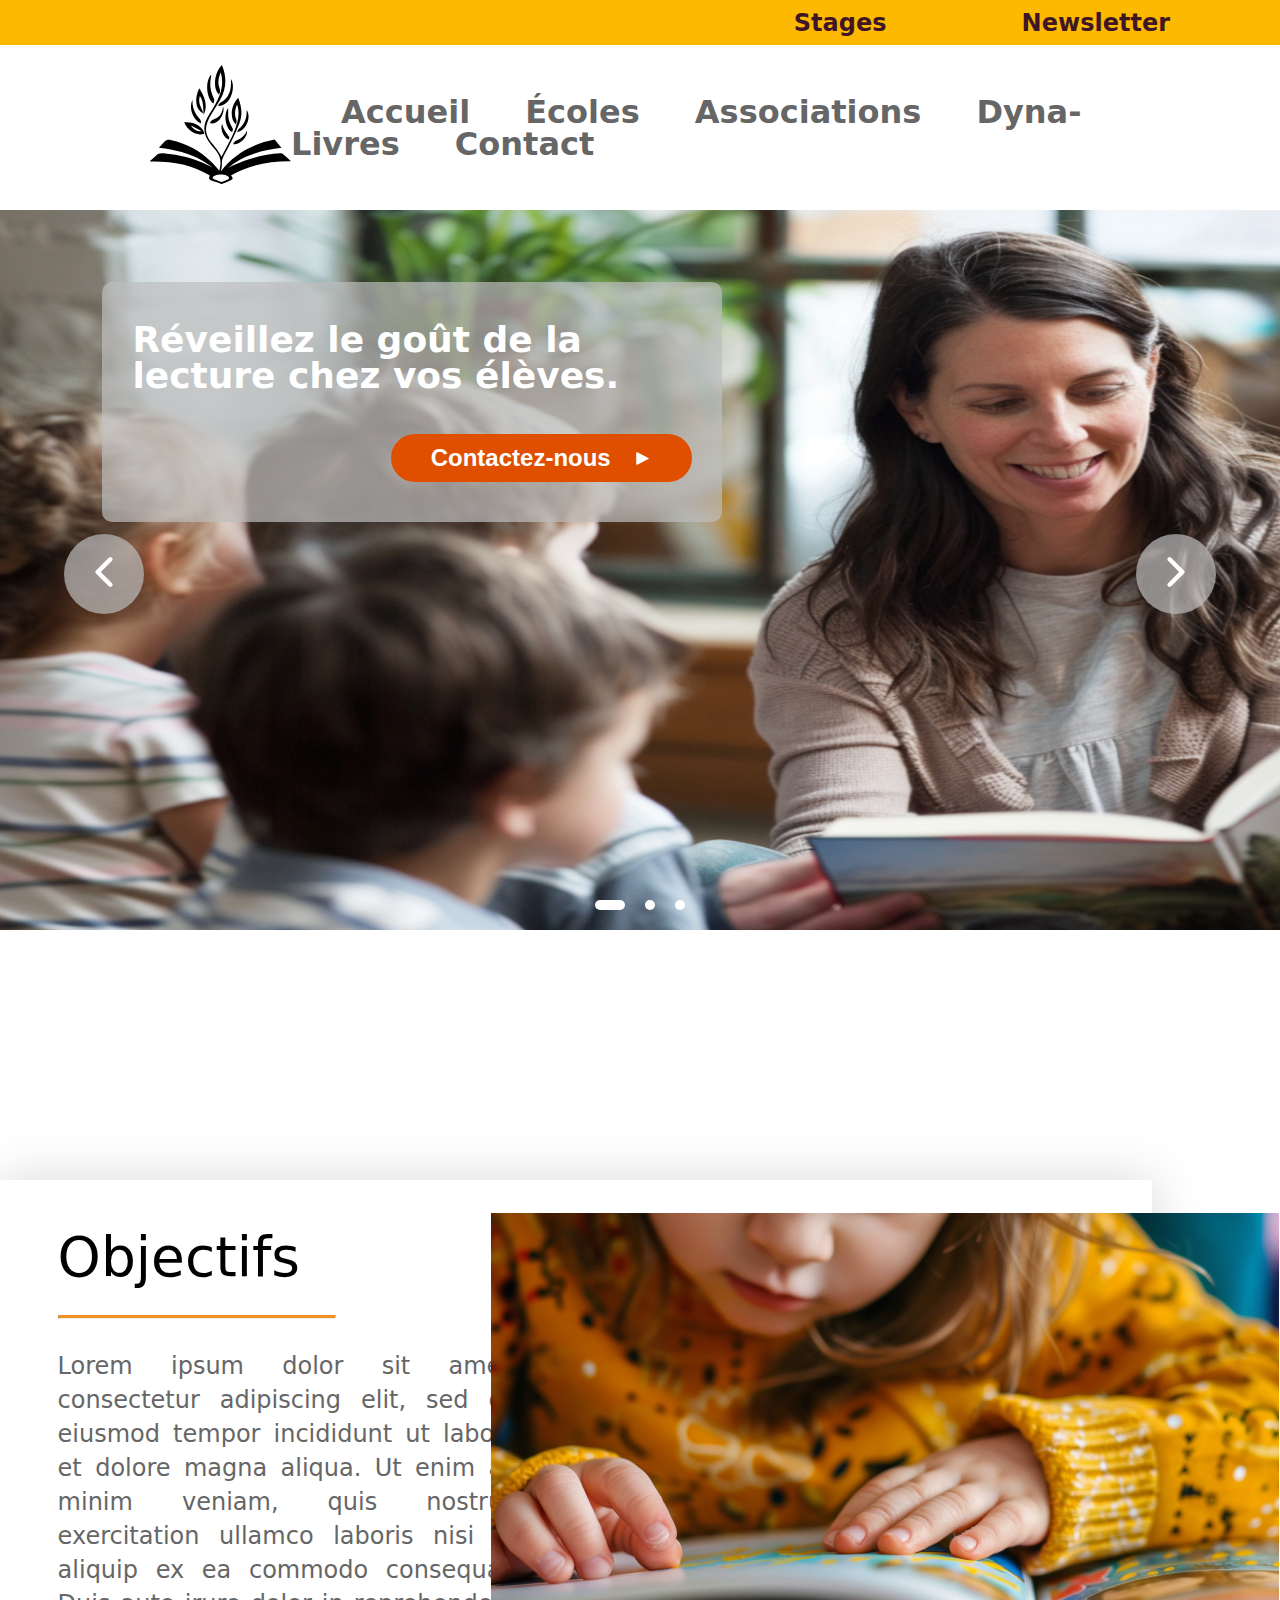
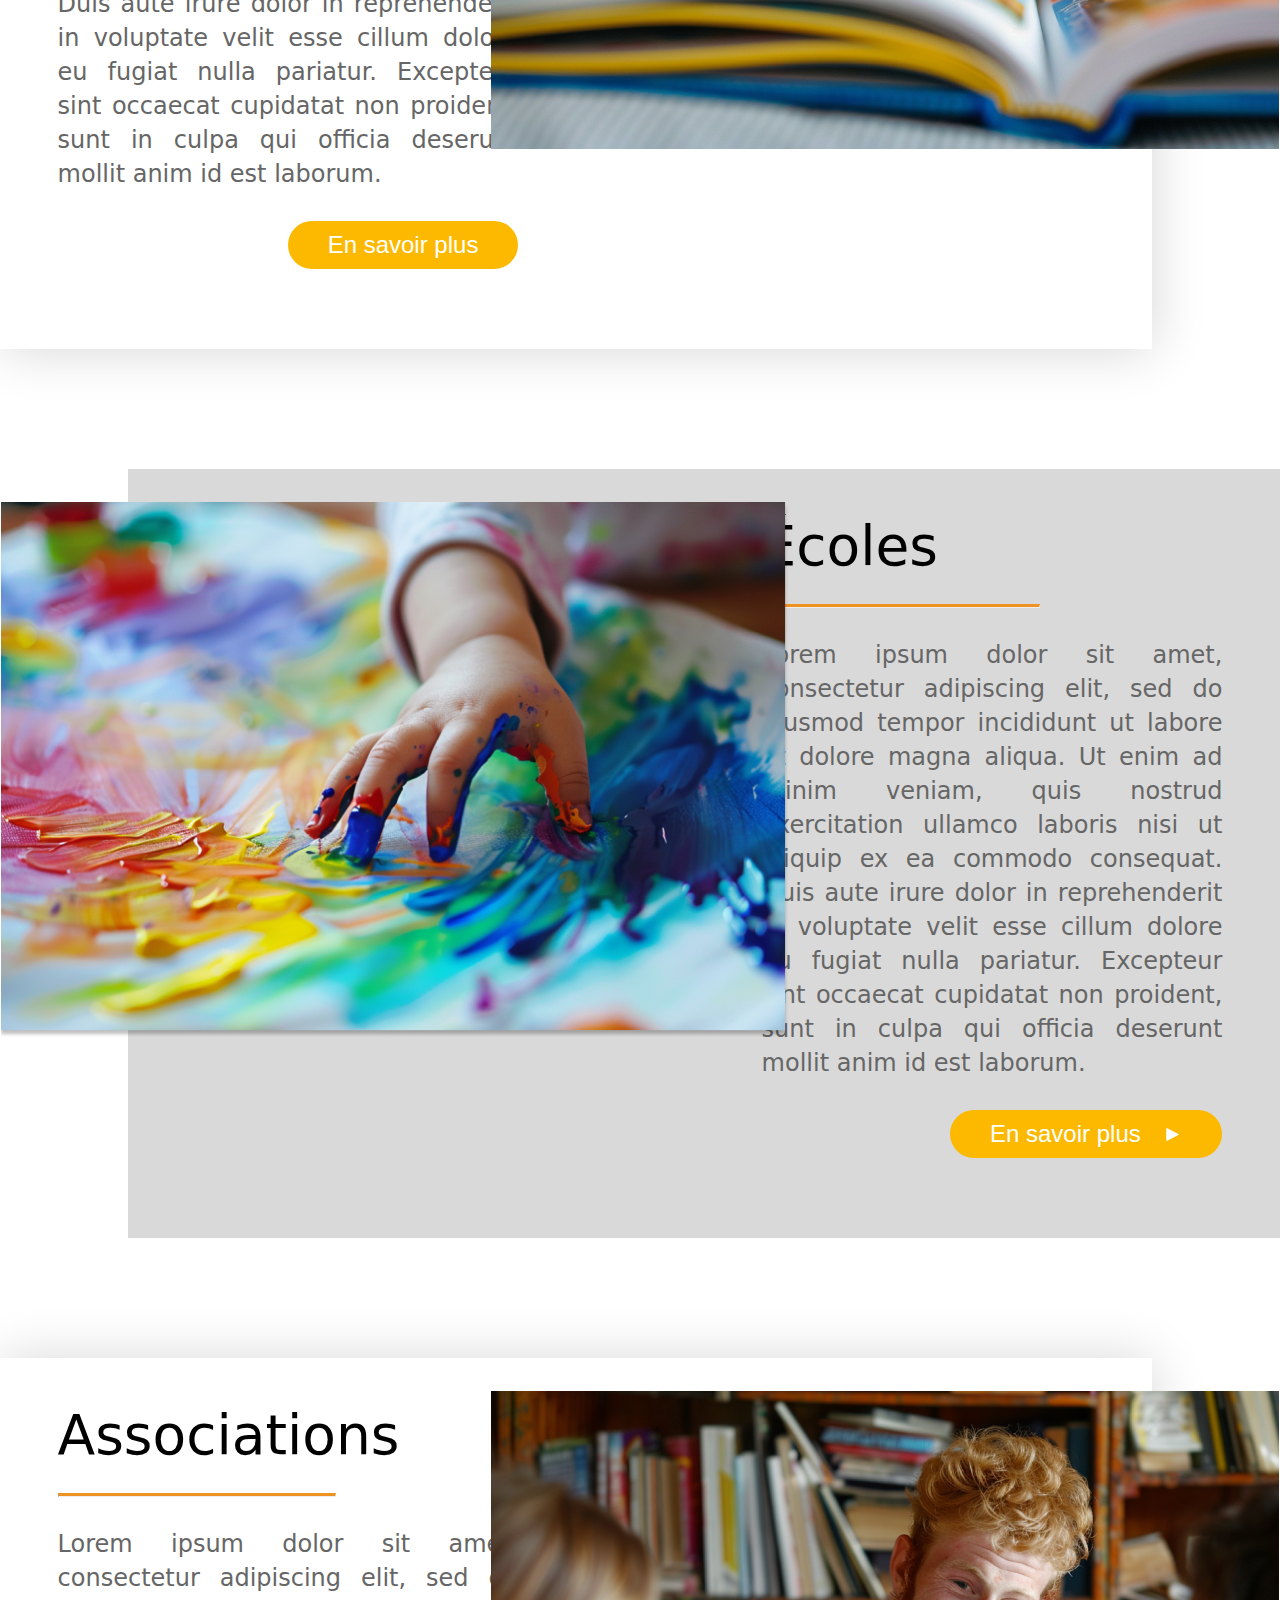
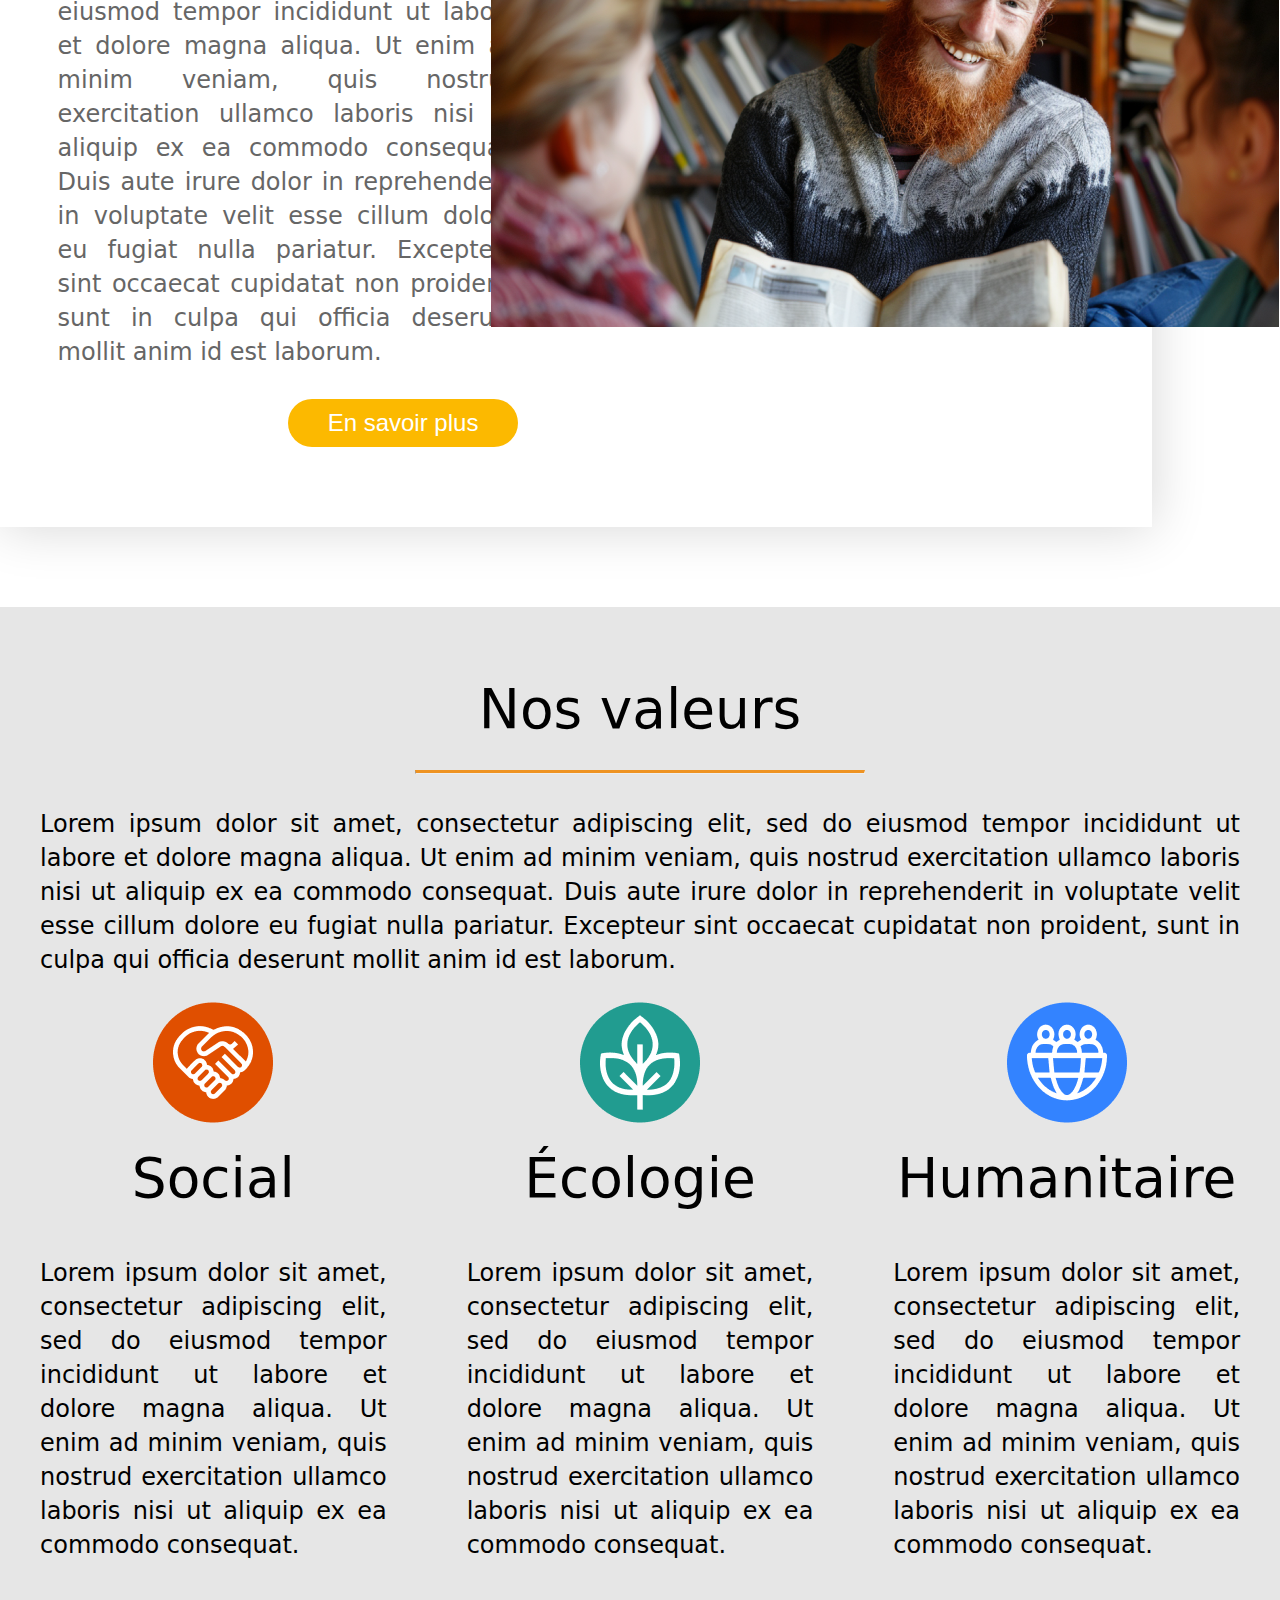
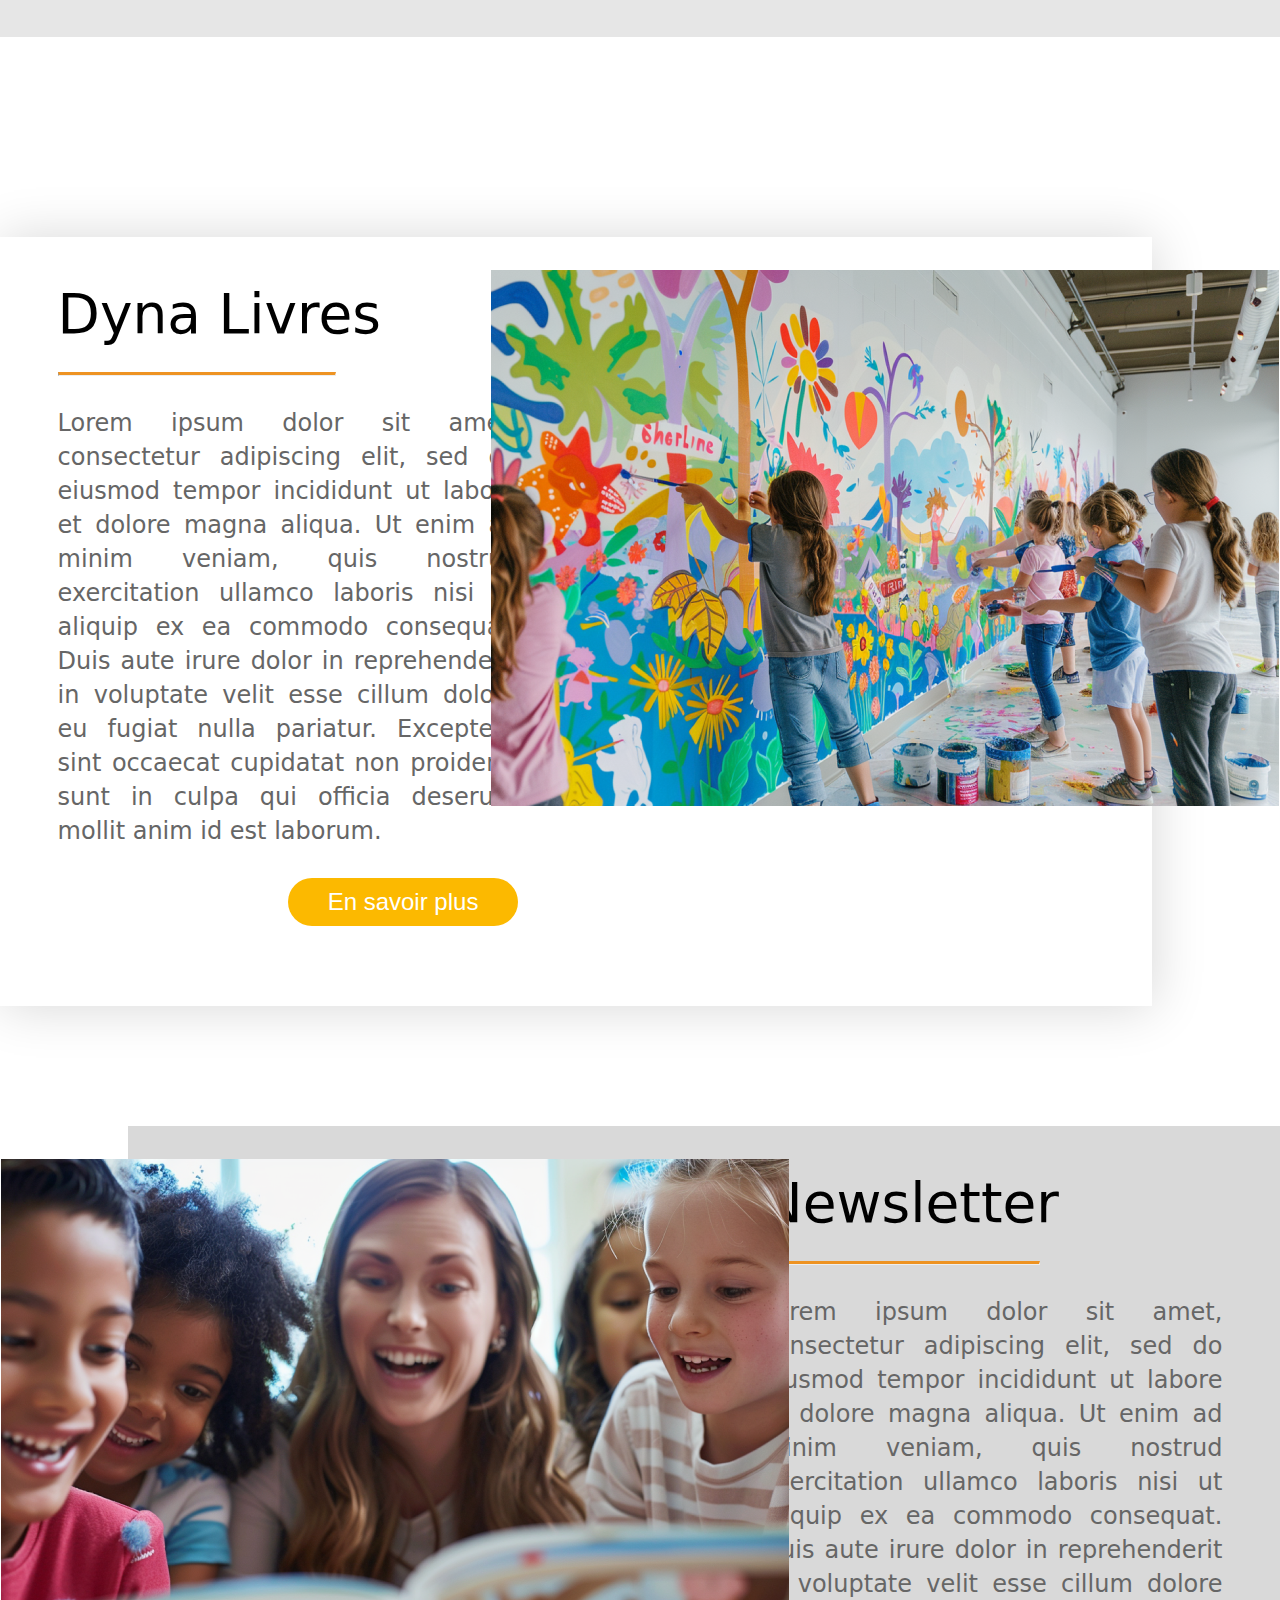
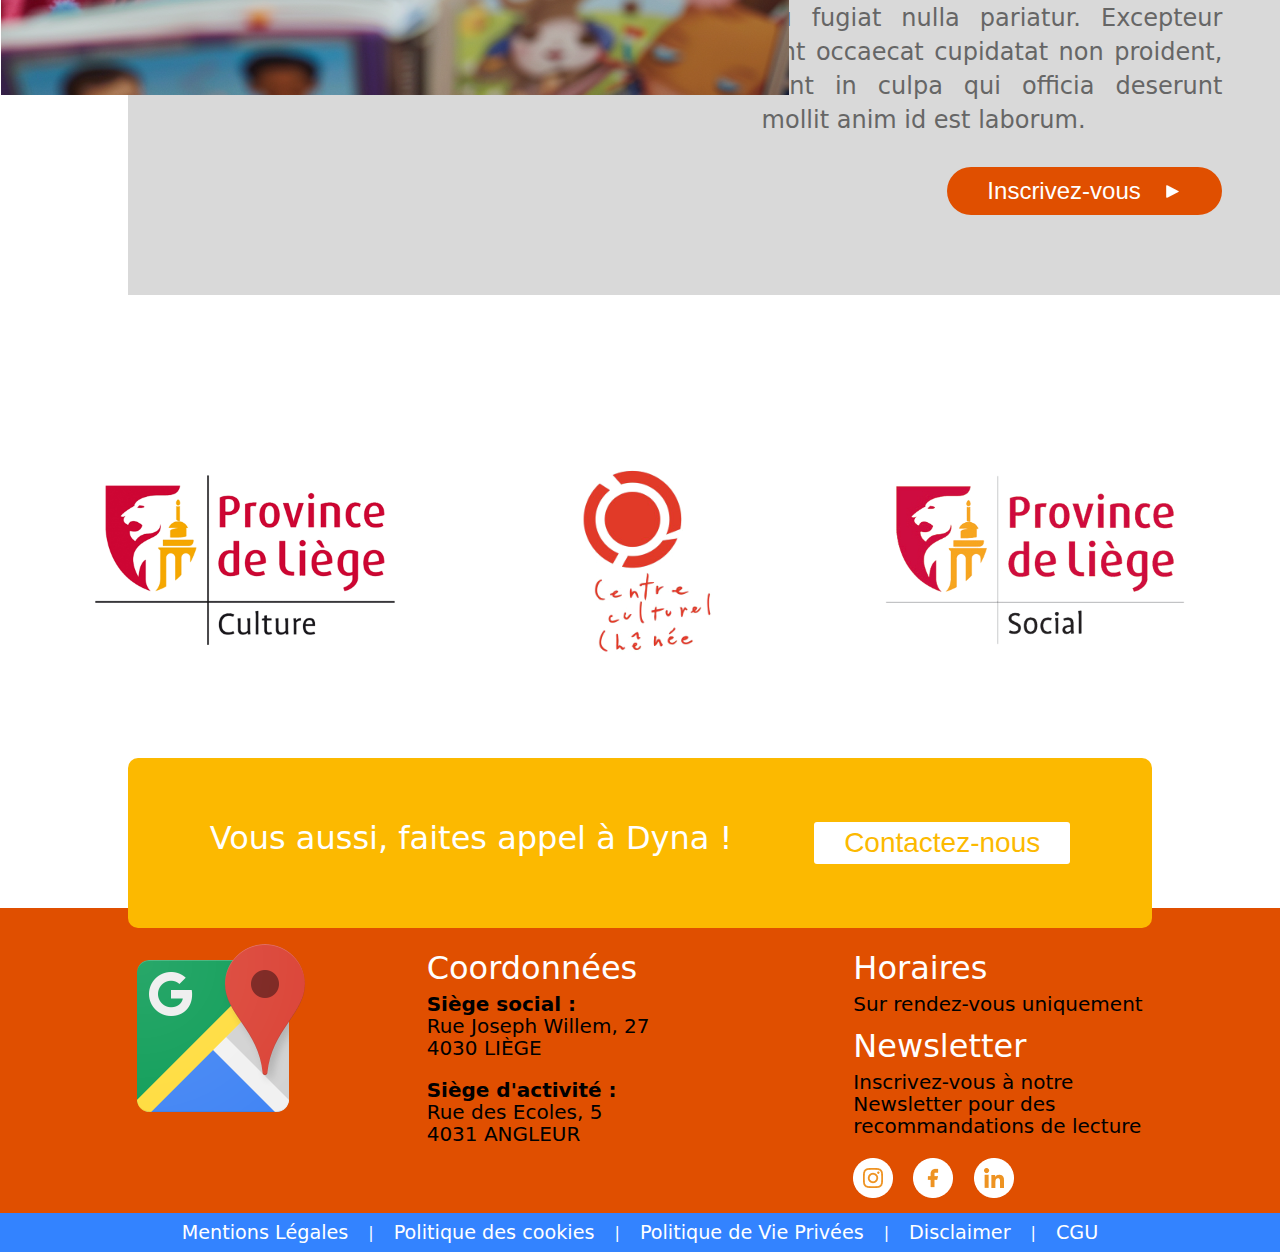
==== index.html @ 269411b6 "grande amélioration des composants du code fini à 70%" ====
<!DOCTYPE html>
<html lang="en">
    <head>
        <meta charset="UTF-8">
        <meta name="viewport" content="width=device-width, initial-scale=1.0">
        <title>Dyna Livres</title>
        <link href="/styles/global/resetGlobal.css" rel="stylesheet" type="text/css">
        <link href="/styles/global/styleGlobal.css" rel="stylesheet" type="text/css">
        <link href="/styles/components/allBlock.css" rel="stylesheet" type="text/css">
        <link href="/styles/components/carousel.css" rel="stylesheet" type="text/css">
        <link href="/styles/components/header_&_footer.css" rel="stylesheet" type="text/css">
        <link href="/index.css" rel="stylesheet" type="text/css">
    </head>

    <body> 
        <header>
            <!-- Script header & footer => header -->
            <span id="header"></span>
        </header>

        <main>
            <!-- Script => carousel -->
            <span id="carousel"></span>

            <!-- Script BLOCK LEFT => objectifs -->
            <section id="objectifs_blockLeft"></section>

            <!-- Script BLOCK RIGHT => ecoles -->
            <section class="containerRight">
                <div class="blockRight">
                    <div>
                        <img src="/img/mainEnfantPeignant.png" alt="Main d'enfant peignant">
                    </div>
                    <div>
                        <h2>Écoles</h2>
                        <hr class="underline">
                        <p>Lorem ipsum dolor sit amet, consectetur adipiscing elit, sed do eiusmod tempor incididunt ut labore et dolore magna aliqua. Ut enim ad minim veniam, quis nostrud exercitation ullamco laboris nisi ut aliquip ex ea commodo consequat. Duis aute irure dolor in reprehenderit in voluptate velit esse cillum dolore eu fugiat nulla pariatur. Excepteur sint occaecat cupidatat non proident, sunt in culpa qui officia deserunt mollit anim id est laborum.</p>
                        <article>
                            <a href="/pages/ecoles.html"><button type="button" class="buttonInfo">En savoir plus <img src="/img/play.png" alt="icone play"></button></a>
                        </article>
                    </div>
                </div>
            </section>

            <!-- Script BLOCK LEFT => associations -->
            <section id="associations_blockLeft"></section>

            <!-- Script BLOCK CENTER => valeurs -->
            <section class="blockCenter"> 
                <div>
                    <h2>Nos valeurs</h2>
                    <hr class="underlineCenter">
                    <p>Lorem ipsum dolor sit amet, consectetur adipiscing elit, sed do eiusmod tempor incididunt ut labore et dolore magna aliqua. Ut enim ad minim veniam, quis nostrud exercitation ullamco laboris nisi ut aliquip ex ea commodo consequat. Duis aute irure dolor in reprehenderit in voluptate velit esse cillum dolore eu fugiat nulla pariatur. Excepteur sint occaecat cupidatat non proident, sunt in culpa qui officia deserunt mollit anim id est laborum.</p>
                </div>
                <div>
                    <span>
                        <img src="/img/social.png" alt="Icone social">
                        <h2>Social</h2>
                        <p>Lorem ipsum dolor sit amet, consectetur adipiscing elit, sed do eiusmod tempor incididunt ut labore et dolore magna aliqua. Ut enim ad minim veniam, quis nostrud exercitation ullamco laboris nisi ut aliquip ex ea commodo consequat.</p>
                    </span>
                    <span>
                        <img src="/img/ecologique.png" alt="Icone ecologique">
                        <h2>Écologie</h2>
                        <p>Lorem ipsum dolor sit amet, consectetur adipiscing elit, sed do eiusmod tempor incididunt ut labore et dolore magna aliqua. Ut enim ad minim veniam, quis nostrud exercitation ullamco laboris nisi ut aliquip ex ea commodo consequat.</p>
                    </span>
                    <span>
                        <img src="/img/humanitaire.png" alt="Icone humanitaire">
                        <h2>Humanitaire</h2>
                        <p>Lorem ipsum dolor sit amet, consectetur adipiscing elit, sed do eiusmod tempor incididunt ut labore et dolore magna aliqua. Ut enim ad minim veniam, quis nostrud exercitation ullamco laboris nisi ut aliquip ex ea commodo consequat.</p>
                    </span>
                </div>
            </section>

            <!-- Script BLOCK LEFT => Dyna Livres -->
            <section id="dynalivres_blockLeft"></section>

            <!-- Script BLOCK RIGHT => Newsletter -->
            <section class="containerRight"> 
                <div class="blockRight">
                    <div>
                        <img src="/img/animatriceLisantLivreAvecEnfants.png" alt="Animatrice lisant un livre avec des enfants">
                    </div>
                    <div>
                        <h2>Newsletter</h2>
                        <hr class="underline">
                        <p>Lorem ipsum dolor sit amet, consectetur adipiscing elit, sed do eiusmod tempor incididunt ut labore et dolore magna aliqua. Ut enim ad minim veniam, quis nostrud exercitation ullamco laboris nisi ut aliquip ex ea commodo consequat. Duis aute irure dolor in reprehenderit in voluptate velit esse cillum dolore eu fugiat nulla pariatur. Excepteur sint occaecat cupidatat non proident, sunt in culpa qui officia deserunt mollit anim id est laborum.</p>
                        <article>
                            <a href="/pages/WIP.html"><button type="button" class="buttonCTA">Inscrivez-vous <img src="/img/play.png" alt="petite logo play"></button></a>
                        </article>
                    </div>      
                </div>
            </section>


            <section class="thanks">
                <a href="https://www.provincedeliege.be/fr/culture"><img src="/img/logoProvinceLiegeCulture.png" alt="Logo Province de Liege Culture"></a>
                <a href="https://cheneeculture.be/"><img src="/img/logoCentreCulturelChenee.png" alt="Logo Centre Culturel Chênée"></a>
                <a href="https://www.provincedeliege.be/social"><img src="/img/logoProvinceLiegeSocial.png" alt="Logo Province de Liege Social"></a>
            </section>
        </main>


        <footer>
            <!-- script => header & footer -->
            <span id="footer"></span>
        </footer>

        
        <script src="/script/components/header_&_footer.js"></script>
        <script src="/script/components/carousel.js"></script>
        <script src="/script/components/blockLeft.js"></script>
    </body>
</html>
---- styles/global/resetGlobal.css ----
/*__________________________________________________________*/
/*-------------------⇩-⇩ RESET GLOBAL ⇩-⇩-------------------*/

/*RESET CSS
 http://meyerweb.com/eric/tools/css/reset/ 
   v2.0 | 20110126
   License: none (public domain)
*/
html, body, div, span, applet, object, iframe,
h1, h2, h3, h4, h5, h6, p, blockquote, pre,
a, abbr, acronym, address, big, cite, code,
del, dfn, em, img, ins, kbd, q, s, samp,
small, strike, strong, sub, sup, tt, var,
b, u, i, center,
dl, dt, dd, ol, ul, li,
fieldset, form, label, legend,
table, caption, tbody, tfoot, thead, tr, th, td,
article, aside, canvas, details, embed, 
figure, figcaption, footer, header, hgroup, 
menu, nav, output, ruby, section, summary,
time, mark, audio, video {
	margin: 0;
	padding: 0;
	border: 0;
	font-size: 100%;
	font: inherit;
	vertical-align: baseline;
}
a {
    text-decoration: none;
}

/* HTML5 display-role reset for older browsers */
article, aside, details, figcaption, figure, 
footer, header, hgroup, menu, nav, section {
	display: block;
}
body {
    font-family: system-ui, -apple-system, BlinkMacSystemFont, 'Segoe UI', Roboto, Oxygen, Ubuntu, Cantarell, 'Open Sans', 'Helvetica Neue', sans-serif;
	line-height: 1;
}
ol, ul {
	list-style: none;
}
blockquote, q {
	quotes: none;
}
blockquote:before, blockquote:after,
q:before, q:after {
	content: '';
	content: none;
}
table {
	border-collapse: collapse;
	border-spacing: 0;
}
---- styles/global/styleGlobal.css ----
/*______________________________________________________*/
/*-------------------- STYLE GLOBAL --------------------*/

/*---- Style button informative ----*/
.buttonInfo {
    background-color: #FCB900;
    border: none;
    padding: 10px 40px;
    border-radius: 1000px;
    color: white;
    font-size: 24px;
  }
  
  .buttonInfo img {
    padding-left: 15px;
    width: 20px;
    height: 15px;
  }
  
  /*---- Style button call to action ----*/
  .buttonCTA {
    background-color: #e04f00;
    border: none;
    padding: 10px 40px;
    border-radius: 1000px;
    color: white;
    font-size: 24px;
  }
  
  .buttonCTA img {
    padding-left: 15px;
    width: 20px;
    height: 15px;
  }
  
  /*---- little bars ----*/
  .underline {
    border-top: 3px solid #ee9322;
    margin: 30px 0px;
    width: 60%;
  }
  
  .underlineCenter {
    border-top: 3px solid #ee9322;
    width: 35%;
  }
---- styles/components/allBlock.css ----
/*______________________________________________________________*/
/*-------------------⇩-⇩ STYLE BLOCK LEFT ⇩-⇩-------------------*/

.blockLeft {
  box-shadow: 0.5px 0.5px 50px rgb(215, 215, 215);
  width: 90%;
  margin: 40px 0px;
  display: flex;
  position: relative;
  padding: 50px 0px;
  margin: 80px 0px;
}

.blockLeft div:first-child {
  margin-left: 5%;
  width: 40%;
}

.blockLeft h2 {
  font-size: 55px;
}

.blockLeft p {
  color: #666666;
  font-size: 24px;
  text-align: justify;
  line-height: 34px;
}

.blockLeft div:last-child img {
  position: absolute;
  width: 788px;
  height: 536px;
  bottom: 200px;
  right: -11%;
}

.blockLeft article {
  margin: 30px 0px;
  display: flex;
  justify-content: end;
}

/*_______________________________________________________________*/
/*-------------------⇩-⇩ STYLE BLOCK RIGHT ⇩-⇩-------------------*/

.containerRight {
  display: flex;
  flex-direction: column;
  margin: 80px 0px;
}
.blockRight {
  width: 90%;
  margin: 40px 0px;
  display: flex;
  justify-content: end;
  position: relative;
  padding: 50px 0px;
  background-color: #d9d9d9;
  align-self: end;
}

.blockRight div:last-child {
  margin-right: 5%;
  width: 40%;
}

.blockRight h2 {
  font-size: 55px;
}

.blockRight p {
  color: #666666;
  font-size: 24px;
  text-align: justify;
  line-height: 34px;
}

.blockRight div:first-child img {
  position: absolute;
  width: 788px;
  height: 536px;
  bottom: 200px;
  left: -11%;
}

.blockRight article {
  margin: 30px 0px;
  display: flex;
  justify-content: end;
}

/*________________________________________________________________*/
/*-------------------⇩-⇩ STYLE BLOCK CENTER ⇩-⇩-------------------*/

.blockCenter {
  display: flex;
  flex-direction: column;
  background-color: #e6e6e6;
  margin: 80px 0px 200px 0px;
  padding: 50px 0px;
}

.blockCenter div:first-child {
  text-align: center;
}

.blockCenter div:last-child {
  display: flex;
  flex: 33%;
  flex-direction: row;
  text-align: center;
}

.blockCenter h2 {
  font-size: 55px;
  padding: 25px 0px;
}

.blockCenter p {
  font-size: 24px;
  line-height: 34px;
  text-align: justify;
  padding: 25px 40px;
}

.blockCenter img {
  width: 120px;
  height: auto;
}
---- styles/components/carousel.css ----
/*______________________________________________________*/
/*-------------------⇩-⇩ CAROUSEL ⇩-⇩-------------------*/

.slider{
    /* width: 1300px; */
    max-width: 1920px;
    height: 80vh;
    /* margin: auto; */
    position: relative;
    overflow: hidden;
    margin-bottom: 250px;
}
.slider .list{
    position: absolute;
    /*  width: max-content; */
    height: 100%;
    left: 0;
    top: 0;
    display: flex;
    transition: 1s;
}

.slider .list .item {
  position: relative;
}
/*---- Carousel - Bulle d'information ----*/
.slider .list .item .bubbleInfo {
    visibility: visible;
    display: flex;
    flex-direction: column;
    align-items: end;
    position: absolute;
    top: 8vh;
    left: 8vw;
    width: 560px;
    border-radius: 10px;
    padding: 40px 30px;
    background-color: rgba(189, 189, 189, 0.7);
}

.slider .list .item .bubbleInfo p {
    color: white;
    font-weight: bolder;
    font-size: 36px;
    padding-bottom: 40px;
}
.slider .list .item .bubbleInfo .buttonCTA {
  background-color: #e04f00;
  border: none;
  padding: 10px 40px;
  border-radius: 100px;
  color: white;
  font-size: 24px;
  font-weight: 550;
}
.slider .list .item .bubbleInfo .buttonCTA img {
  padding-left: 15px;
  width: 20px;
  height: 15px;
}

.slider .list img{
    width: 1920px; /*1300px*/
    /* max-width: 1920px; */
    height: 100%;
    object-fit: fill;
}

/*---- Carousel - fléche directionelle Gauche/Droite ----*/
.slider .buttons{
    position: absolute;
    top: 45%;
    left: 5%;
    width: 90%;
    display: flex;
    justify-content: space-between;
}
.slider .buttons button{
    width: 80px;
    height: 80px;
    border-radius: 100%;
    background-color: rgba(189, 189, 189, 0.7);
    color: #fff;
    border: none;
    font-family: monospace;
    font-weight: bold;
}

/*---- Carousel - navigation bootton dynamique ----*/
.slider .dots{
    position: absolute;
    bottom: 10px;
    left: 0;
    color: #fff;
    width: 100%;
    margin: 0;
    padding: 0;
    display: flex;
    justify-content: center;
}
.slider .dots li{
    list-style: none;
    width: 10px;
    height: 10px;
    background-color: #fff;
    margin: 10px;
    border-radius: 20px;
    transition: 0.5s;
}
.slider .dots li.active{
    width: 30px;
}
@media screen and (max-width: 768px){
    .slider{
        height: 400px;
    }
}
---- styles/components/header_&_footer.css ----
/*_____________________________________________________________*/
/*-------------------⇩-⇩ HEADER & FOOTER ⇩-⇩-------------------*/


/*---------------⇩-⇩ HEADER ⇩-⇩---------------*/

/*---- nav ----*/
.topNav {
    background-color: #fcb900;
    width: 100%;
    height: 5vh;
    display: flex;
    align-items: center;
    justify-content: end;
  }
  
  .topNav a {
    margin: 0px 20px;
    padding-right: 90px;
    font-size: 24px;
    font-weight: bold;
    color: #401626;
  }
  
  /*---- menu ----*/
  
  .mainNav {
    display: flex;
    justify-content: space-between;
    align-items: center;
    padding-right: 100px;
  }
  
  .mainNav a {
    font-size: 32px;
    font-weight: bolder;
    padding-left: 50px;
    color: #666666;
  }
  
  .mainNav a img {
    width: 141px;
    height: 120px;
    padding: 20px 0 20px 100px; 
  }



/*---------------⇩-⇩ FOOTER ⇩-⇩---------------*/

/*---- panelContact (footer) ----*/
.panelContact {
    background-color: #fcb900;
    display: flex;
    justify-content: space-evenly;
    border-radius: 10px;
    padding: 5% 0;
    margin: 0 10%;
    z-index: 10;
    position: relative;
    margin-bottom: -20px;
    margin-top: 50px;
  }
  
  .panelContact p {
    color: white;
    font-size: 32px;
    font-weight: 500;
  }
  
  .panelContact a button {
    background-color: white;
    border: none;
    border-radius: 3px;
    color: #fcb900;
    padding: 5px 30px;
    font-size: 28px;
    cursor: pointer;
  }
  
  .panelContact a button:hover {
    background-color: rgb(240, 240, 240);
    text-align: center;
    font-size: 28px;
  }
  
  /*---- info (footer) ----*/
  .info {
    background-color: #E04F00;
    display: flex;
  }
  
  .column {
    flex: 33%;
    display: flex;
    flex-direction: column;
  }
  
  .column h2 {
    color: white;
    font-weight: 500;
    font-size: min(3vw, 32px);
    margin-bottom: 0.5em;
  }
  
  .column p1 {
    font-weight: 650;
    font-size: min(2vw, 20px);
  }
  
  .column p2 {
    font-weight: 400;
    font-size: min(2vw, 20px);
  }
  
  .column span {
    margin: 10px 0px;
    line-height: 20px;
  }
  
  #element {
    padding-top: 40px;
  }
  
  #GoogleMaps {
    text-align: center;
    align-items: center;
  }
  
  .media a {
    padding-right: 15px;
  }
  
  /*---- legalNotice (footer) ----*/
  .legalNotice {
    display: flex;
    justify-content: center;
    align-items: center;
    padding: 10px 40px;
    background-color: #3383ff;
    color: white;
  }
  
  .legalNotice a {
    font-size: min(1.5vw, 24px);
    color: white;
    font-weight: 500;
    padding: 0px 20px;
  }
---- index.css ----
/*________________________________________________________*/
/*-------------------⇩-⇩ MAIN INDEX ⇩-⇩-------------------*/

/*---- Logos greetings ----*/
.thanks {
  display: flex;
  justify-content: space-evenly;
  padding: 20px 0px;
}

.thanks img {
  width: 300px;
  height: 250px;
  object-fit: contain;
}
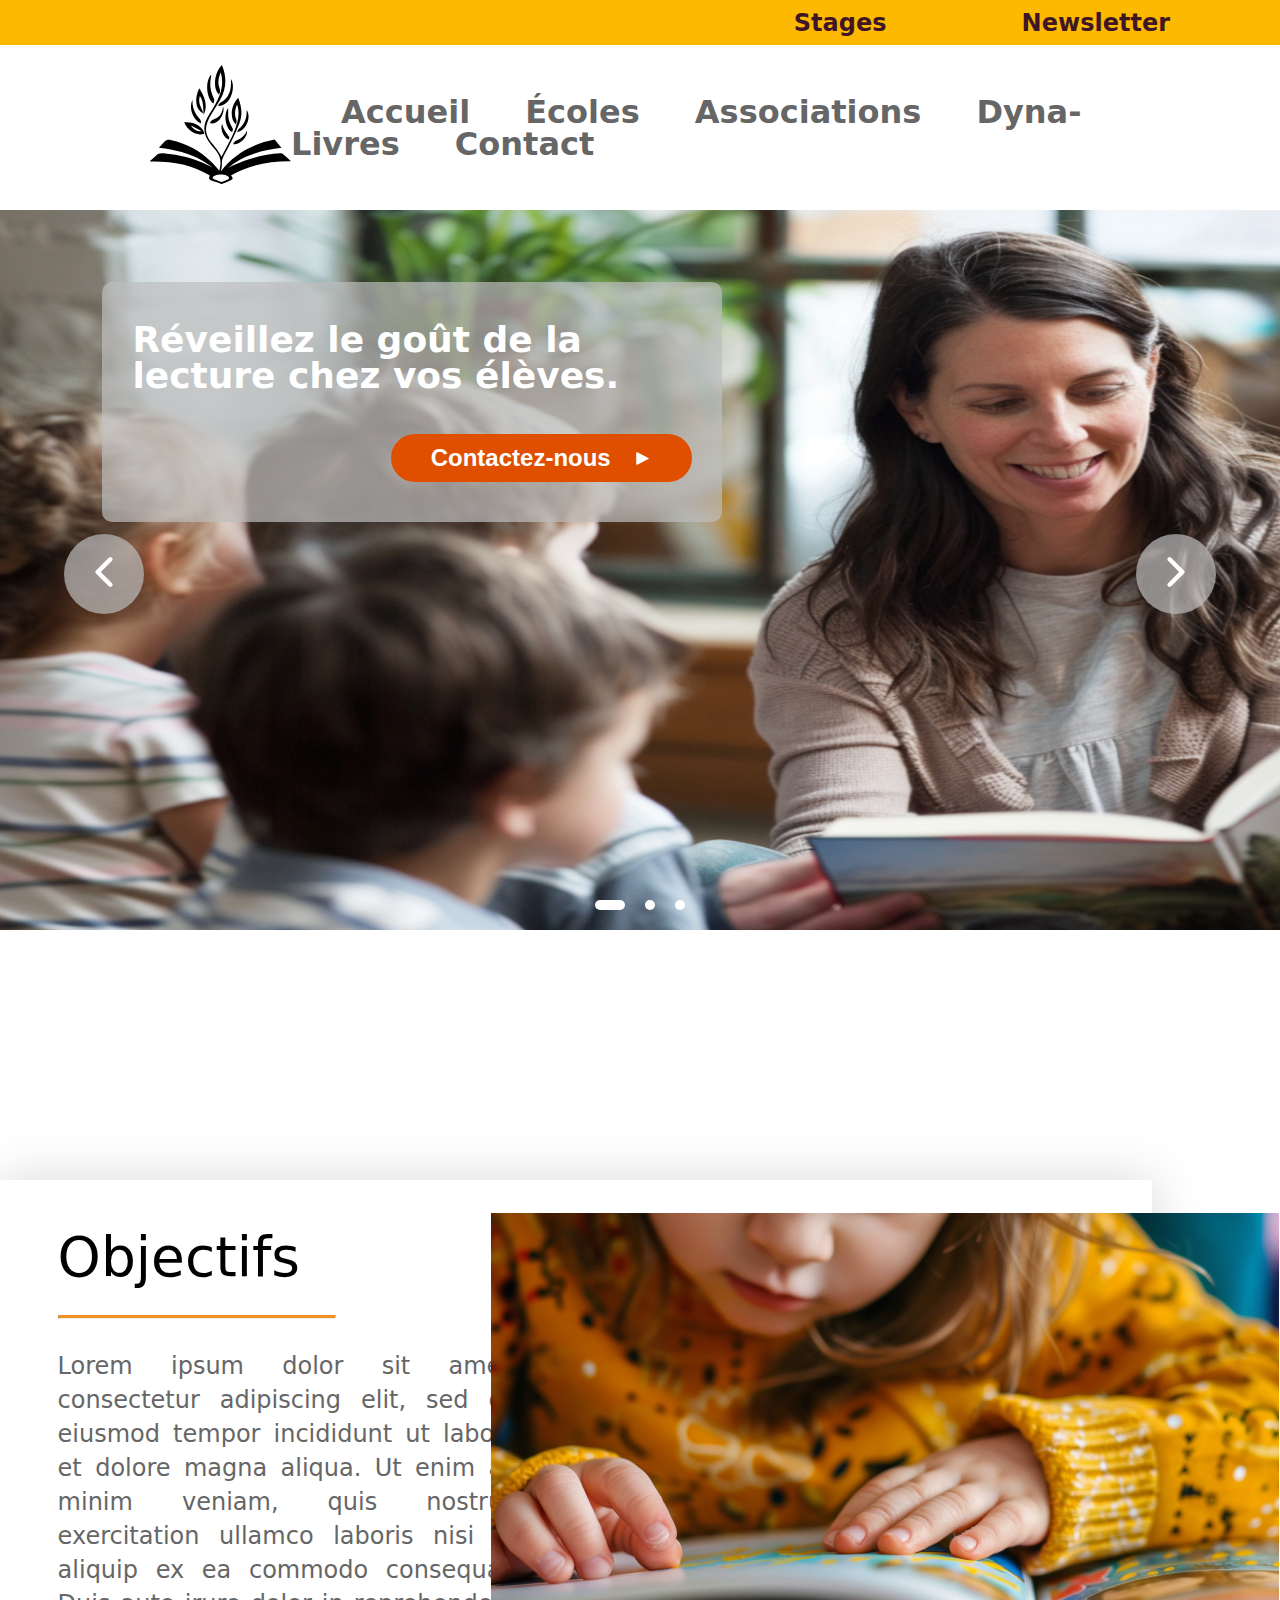
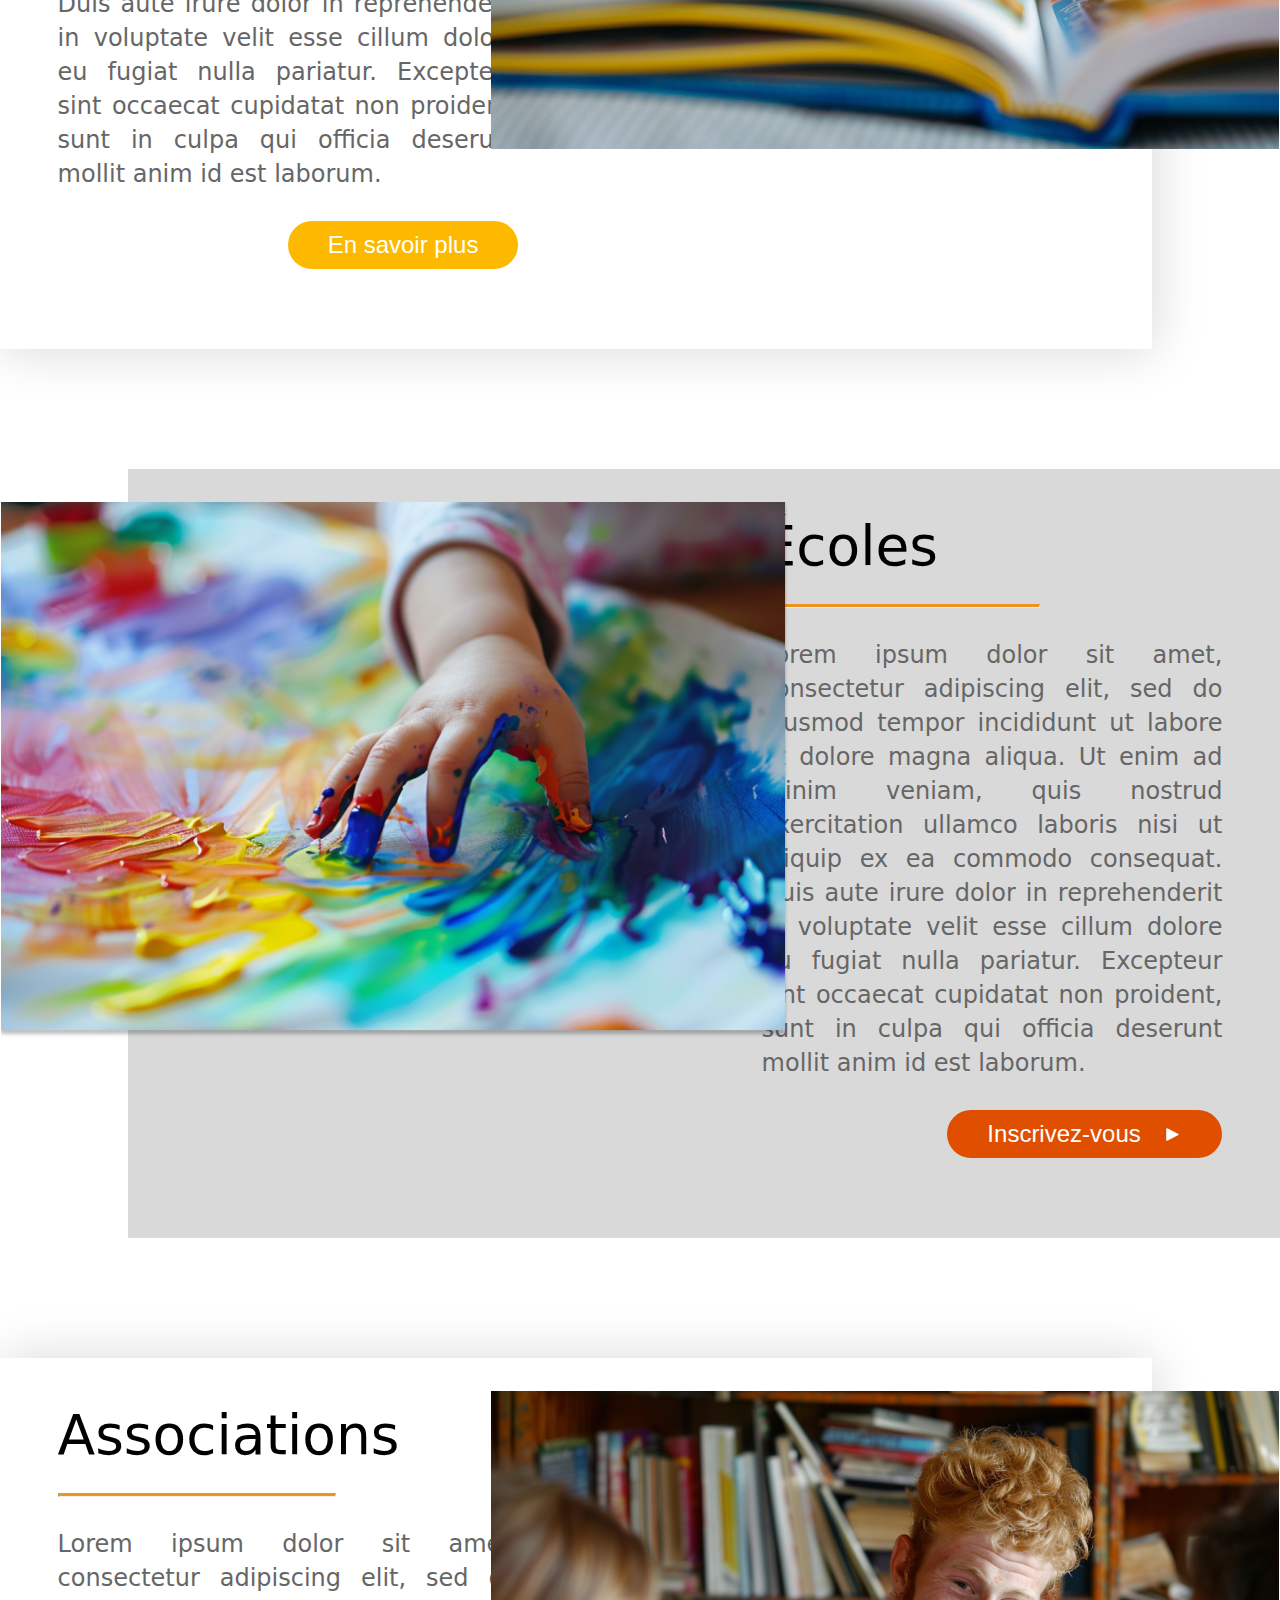
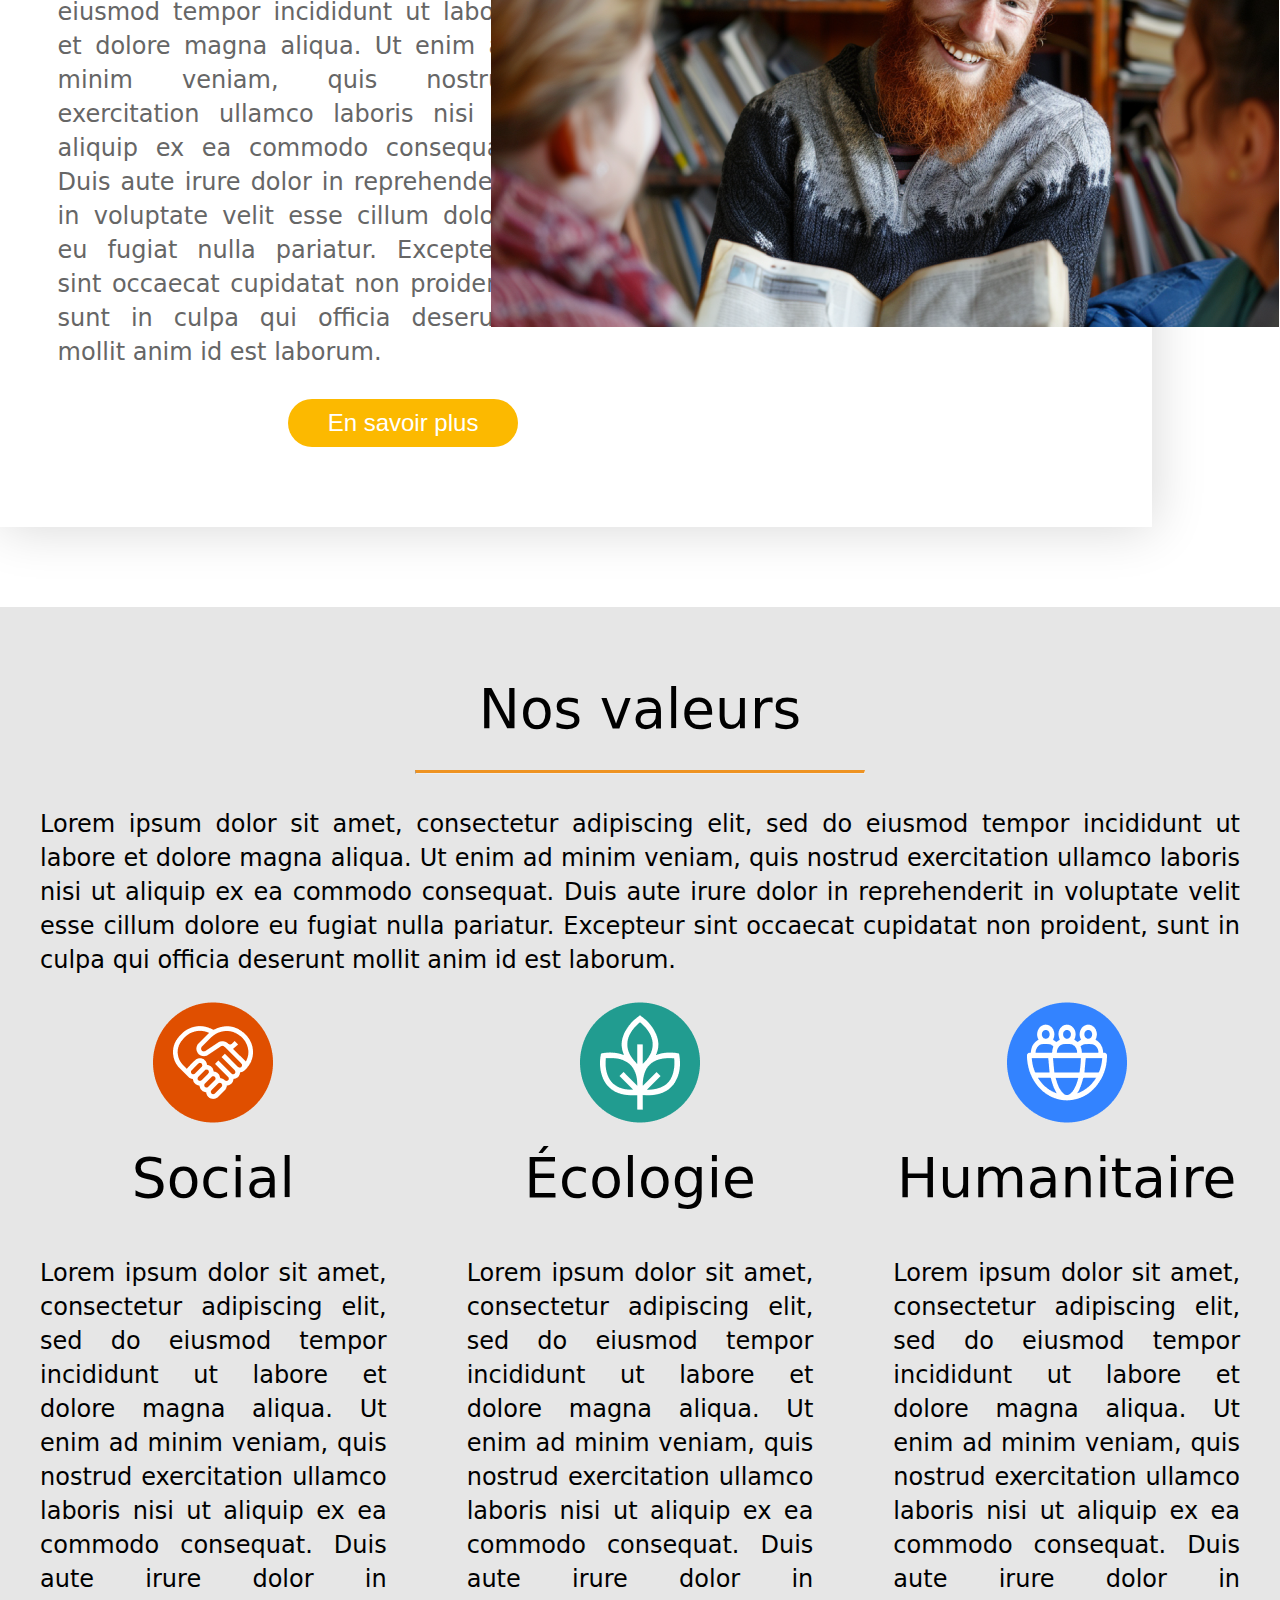
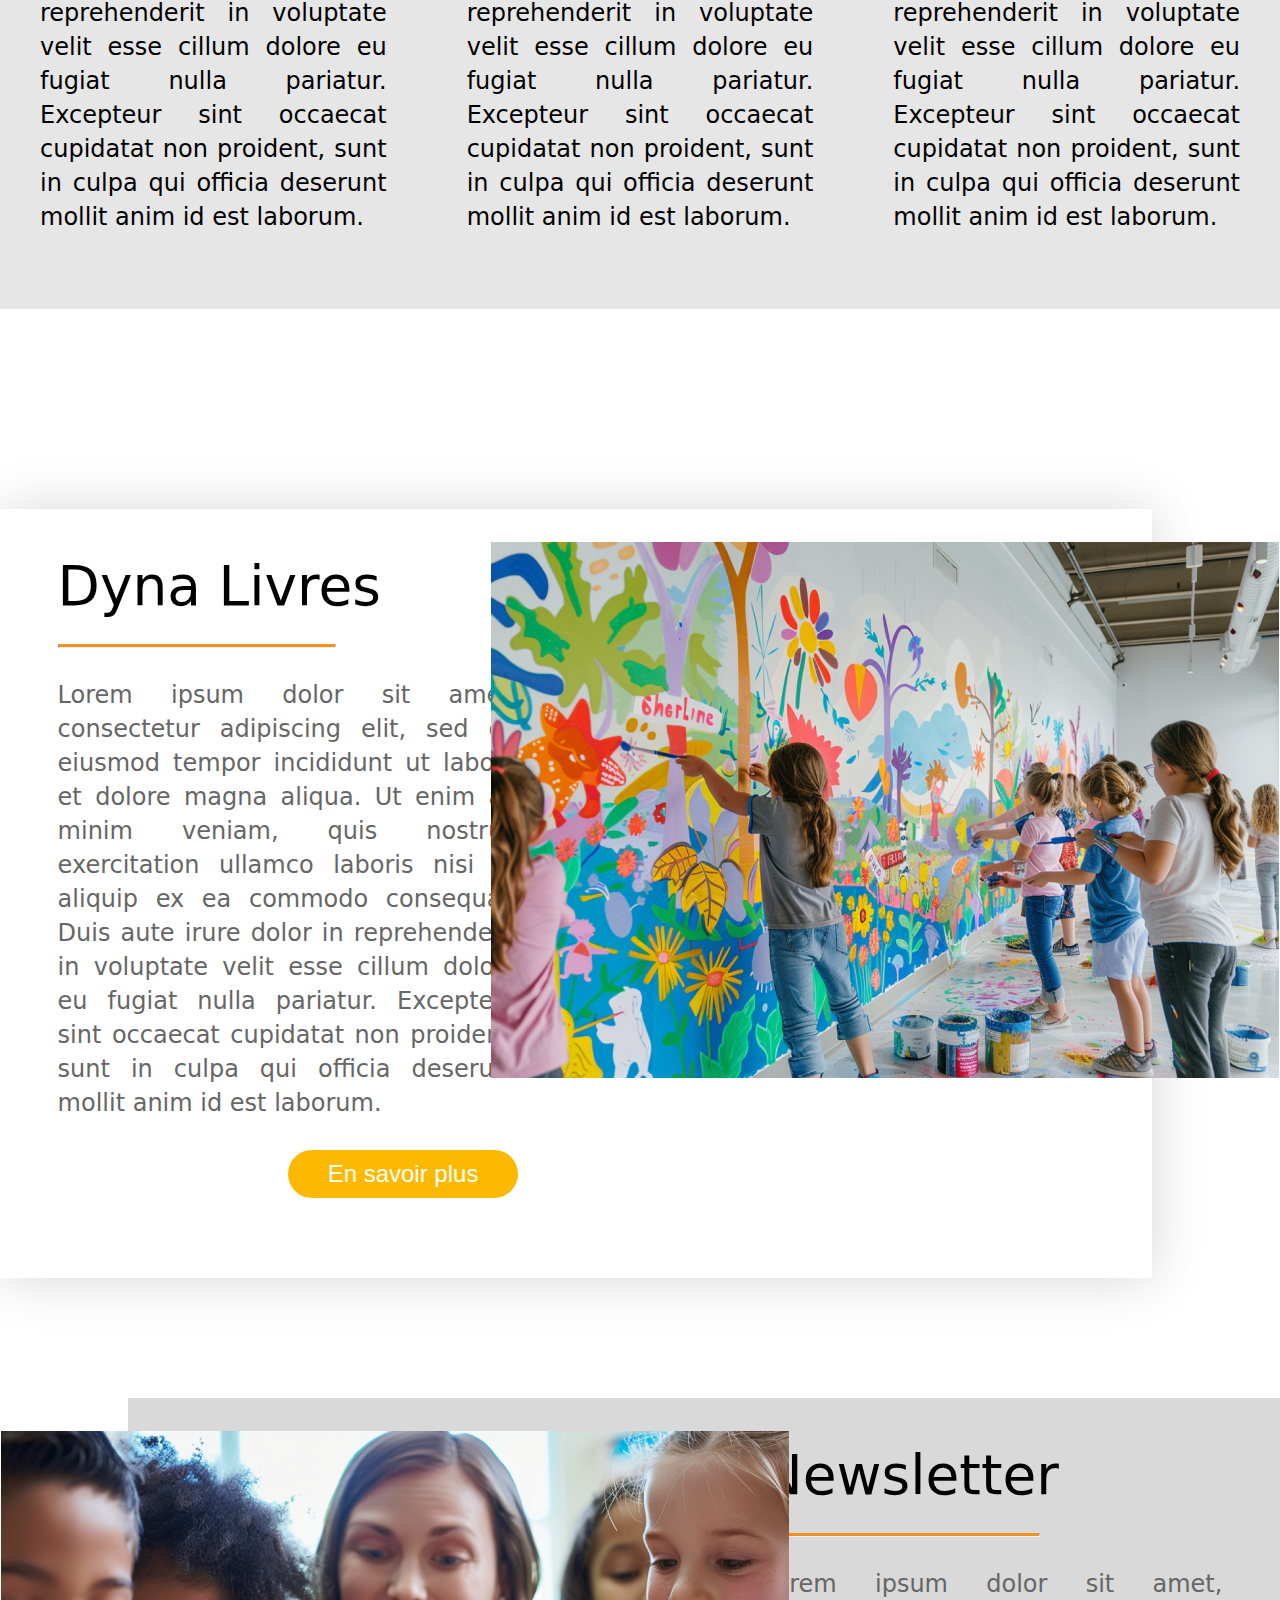
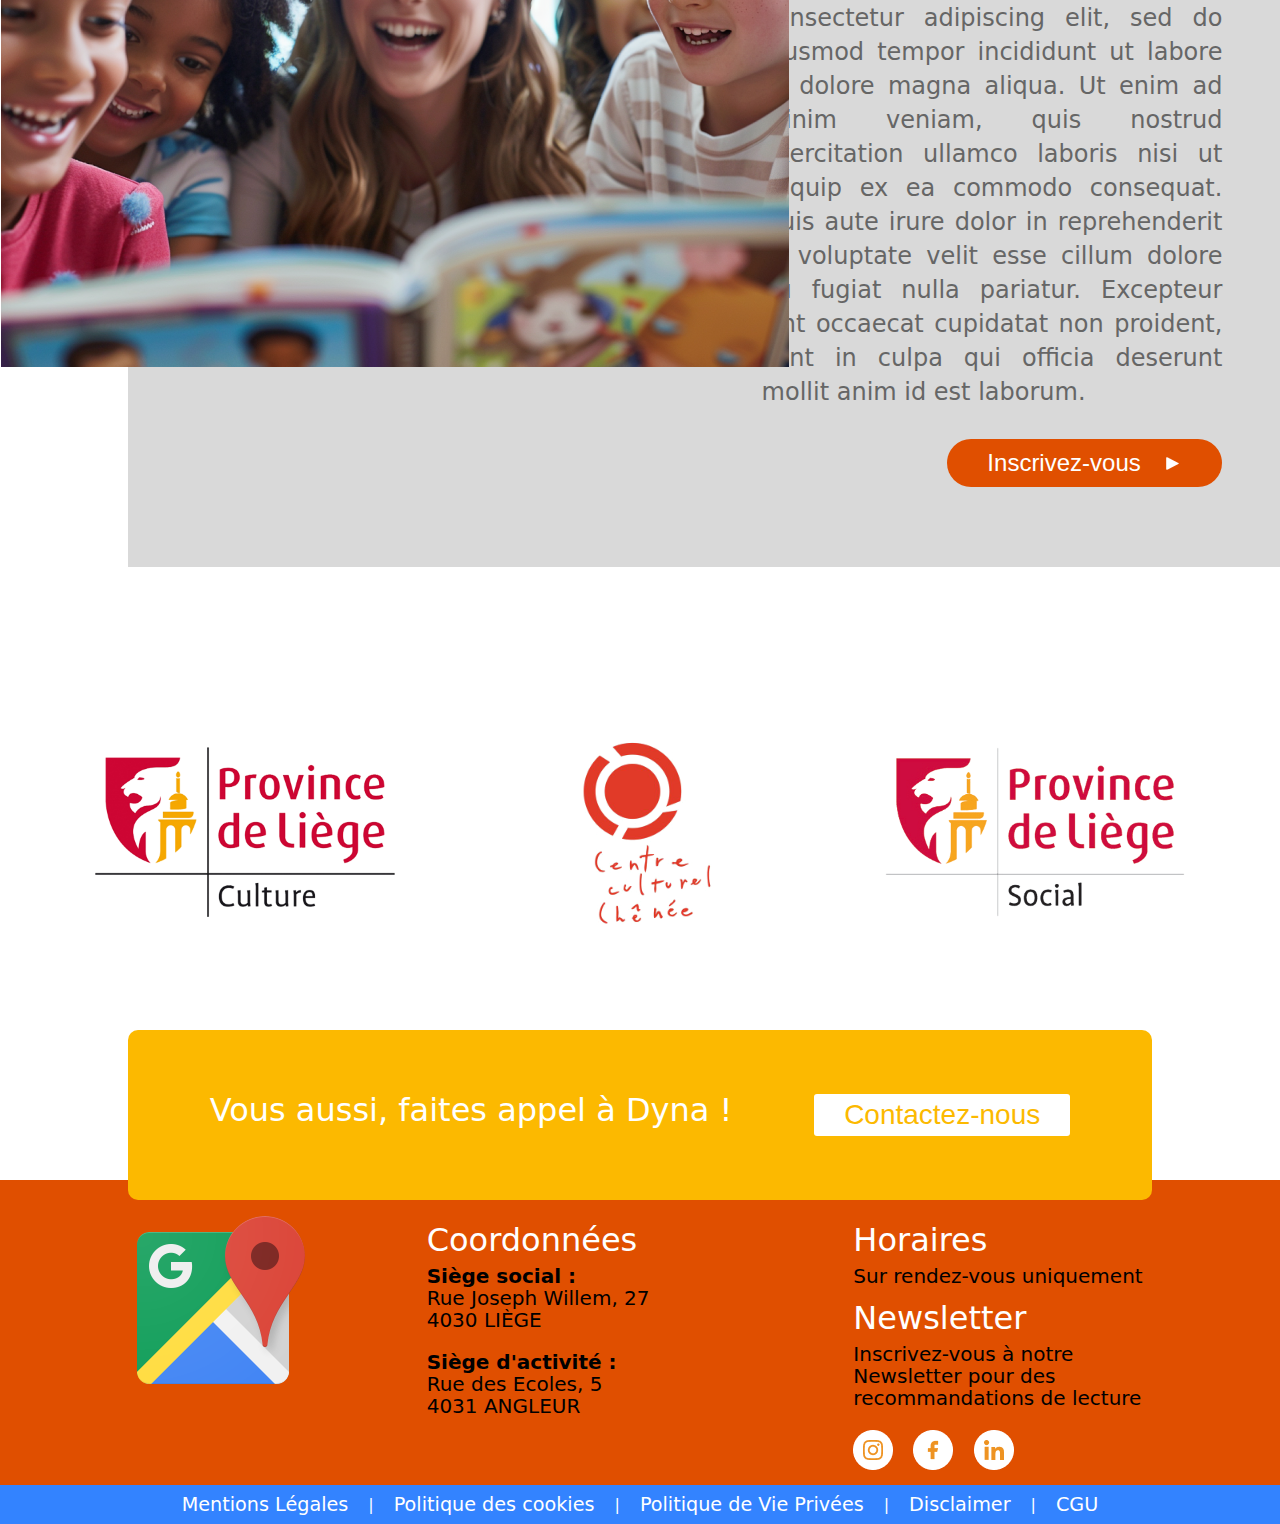
==== commit 54b0b1a9: "all composant .js pour la page index.html fini" ====
--- a/index.html
+++ b/index.html
@@ -6,9 +6,9 @@
         <title>Dyna Livres</title>
         <link href="/styles/global/resetGlobal.css" rel="stylesheet" type="text/css">
         <link href="/styles/global/styleGlobal.css" rel="stylesheet" type="text/css">
-        <link href="/styles/components/allBlock.css" rel="stylesheet" type="text/css">
         <link href="/styles/components/carousel.css" rel="stylesheet" type="text/css">
         <link href="/styles/components/header_&_footer.css" rel="stylesheet" type="text/css">
+        <link href="/styles/components/allBlock.css" rel="stylesheet" type="text/css">
         <link href="/index.css" rel="stylesheet" type="text/css">
     </head>
 
@@ -20,76 +20,25 @@
 
         <main>
             <!-- Script => carousel -->
-            <span id="carousel"></span>
+            <section id="carousel"></section>
 
-            <!-- Script BLOCK LEFT => objectifs -->
+            <!-- Script BLOCK LEFT => objectifs_blockLeft -->
             <section id="objectifs_blockLeft"></section>
 
-            <!-- Script BLOCK RIGHT => ecoles -->
-            <section class="containerRight">
-                <div class="blockRight">
-                    <div>
-                        <img src="/img/mainEnfantPeignant.png" alt="Main d'enfant peignant">
-                    </div>
-                    <div>
-                        <h2>Écoles</h2>
-                        <hr class="underline">
-                        <p>Lorem ipsum dolor sit amet, consectetur adipiscing elit, sed do eiusmod tempor incididunt ut labore et dolore magna aliqua. Ut enim ad minim veniam, quis nostrud exercitation ullamco laboris nisi ut aliquip ex ea commodo consequat. Duis aute irure dolor in reprehenderit in voluptate velit esse cillum dolore eu fugiat nulla pariatur. Excepteur sint occaecat cupidatat non proident, sunt in culpa qui officia deserunt mollit anim id est laborum.</p>
-                        <article>
-                            <a href="/pages/ecoles.html"><button type="button" class="buttonInfo">En savoir plus <img src="/img/play.png" alt="icone play"></button></a>
-                        </article>
-                    </div>
-                </div>
-            </section>
+            <!-- Script BLOCK RIGHT => ecoles_blockRight -->
+            <section id="ecoles_blockRight"></section>
 
-            <!-- Script BLOCK LEFT => associations -->
+            <!-- Script BLOCK LEFT => associations_blockLeft -->
             <section id="associations_blockLeft"></section>
 
-            <!-- Script BLOCK CENTER => valeurs -->
-            <section class="blockCenter"> 
-                <div>
-                    <h2>Nos valeurs</h2>
-                    <hr class="underlineCenter">
-                    <p>Lorem ipsum dolor sit amet, consectetur adipiscing elit, sed do eiusmod tempor incididunt ut labore et dolore magna aliqua. Ut enim ad minim veniam, quis nostrud exercitation ullamco laboris nisi ut aliquip ex ea commodo consequat. Duis aute irure dolor in reprehenderit in voluptate velit esse cillum dolore eu fugiat nulla pariatur. Excepteur sint occaecat cupidatat non proident, sunt in culpa qui officia deserunt mollit anim id est laborum.</p>
-                </div>
-                <div>
-                    <span>
-                        <img src="/img/social.png" alt="Icone social">
-                        <h2>Social</h2>
-                        <p>Lorem ipsum dolor sit amet, consectetur adipiscing elit, sed do eiusmod tempor incididunt ut labore et dolore magna aliqua. Ut enim ad minim veniam, quis nostrud exercitation ullamco laboris nisi ut aliquip ex ea commodo consequat.</p>
-                    </span>
-                    <span>
-                        <img src="/img/ecologique.png" alt="Icone ecologique">
-                        <h2>Écologie</h2>
-                        <p>Lorem ipsum dolor sit amet, consectetur adipiscing elit, sed do eiusmod tempor incididunt ut labore et dolore magna aliqua. Ut enim ad minim veniam, quis nostrud exercitation ullamco laboris nisi ut aliquip ex ea commodo consequat.</p>
-                    </span>
-                    <span>
-                        <img src="/img/humanitaire.png" alt="Icone humanitaire">
-                        <h2>Humanitaire</h2>
-                        <p>Lorem ipsum dolor sit amet, consectetur adipiscing elit, sed do eiusmod tempor incididunt ut labore et dolore magna aliqua. Ut enim ad minim veniam, quis nostrud exercitation ullamco laboris nisi ut aliquip ex ea commodo consequat.</p>
-                    </span>
-                </div>
-            </section>
+            <!-- Script BLOCK CENTER => valeurs_blockCenter -->
+            <section id="valeurs_blockCenter"></section>
 
             <!-- Script BLOCK LEFT => Dyna Livres -->
             <section id="dynalivres_blockLeft"></section>
 
             <!-- Script BLOCK RIGHT => Newsletter -->
-            <section class="containerRight"> 
-                <div class="blockRight">
-                    <div>
-                        <img src="/img/animatriceLisantLivreAvecEnfants.png" alt="Animatrice lisant un livre avec des enfants">
-                    </div>
-                    <div>
-                        <h2>Newsletter</h2>
-                        <hr class="underline">
-                        <p>Lorem ipsum dolor sit amet, consectetur adipiscing elit, sed do eiusmod tempor incididunt ut labore et dolore magna aliqua. Ut enim ad minim veniam, quis nostrud exercitation ullamco laboris nisi ut aliquip ex ea commodo consequat. Duis aute irure dolor in reprehenderit in voluptate velit esse cillum dolore eu fugiat nulla pariatur. Excepteur sint occaecat cupidatat non proident, sunt in culpa qui officia deserunt mollit anim id est laborum.</p>
-                        <article>
-                            <a href="/pages/WIP.html"><button type="button" class="buttonCTA">Inscrivez-vous <img src="/img/play.png" alt="petite logo play"></button></a>
-                        </article>
-                    </div>      
-                </div>
-            </section>
+            <section id="newsletter_blockRight"></section>
 
 
             <section class="thanks">
@@ -109,5 +58,7 @@
         <script src="/script/components/header_&_footer.js"></script>
         <script src="/script/components/carousel.js"></script>
         <script src="/script/components/blockLeft.js"></script>
+        <script src="/script/components/blockCenter.js"></script>
+        <script src="/script/components/blockRight.js"></script>
     </body>
 </html>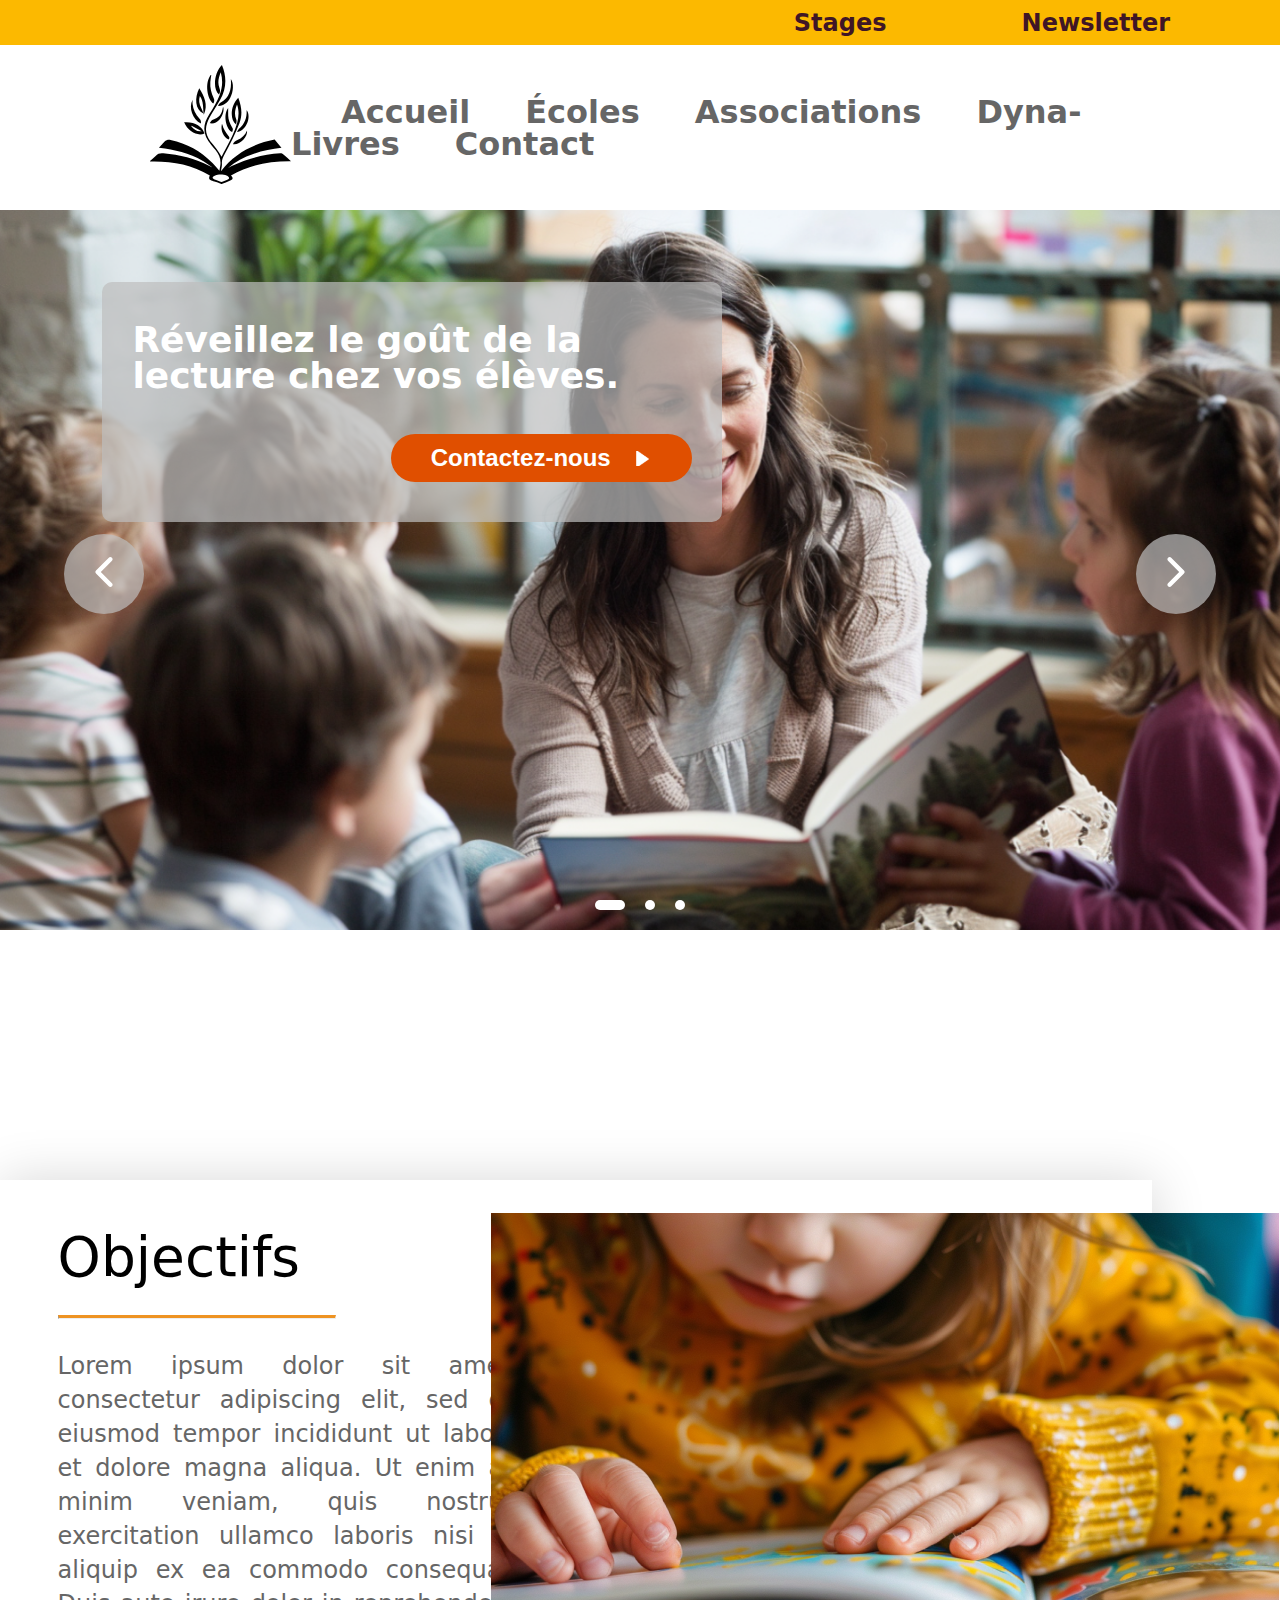
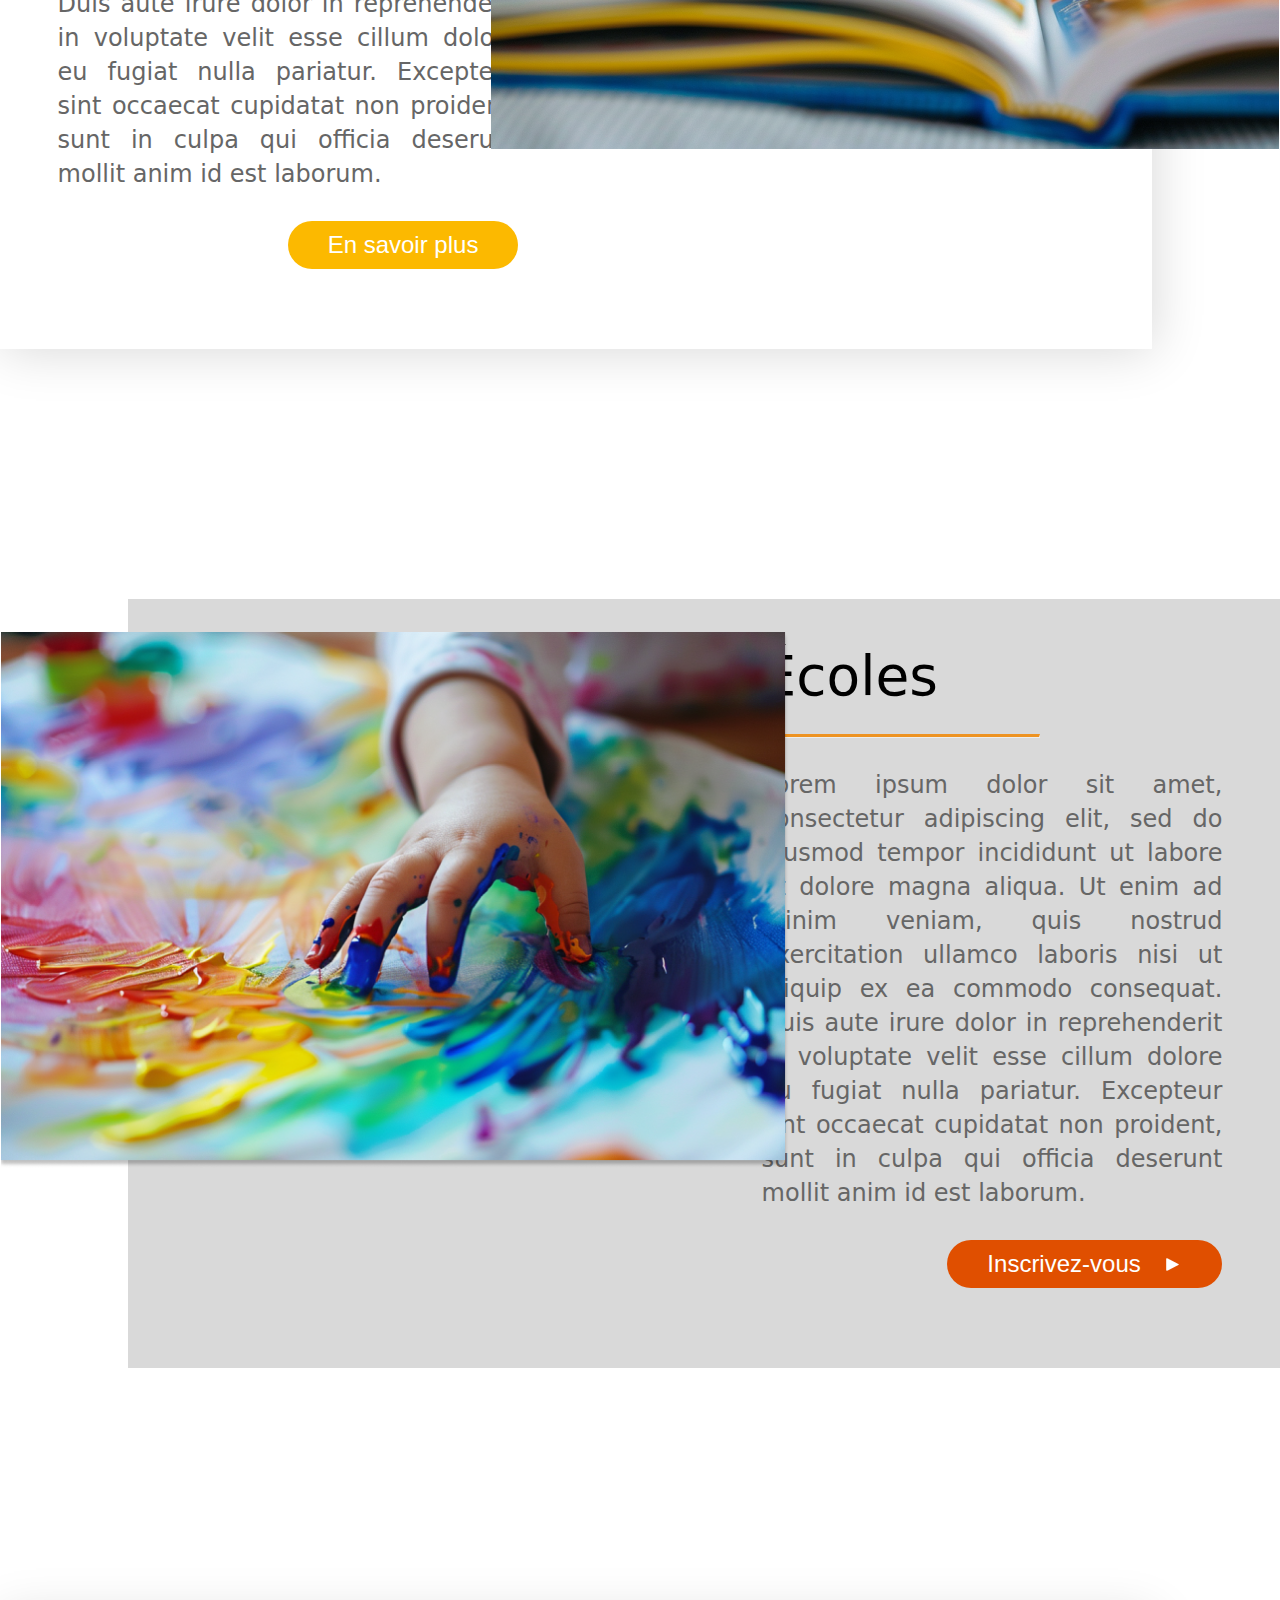
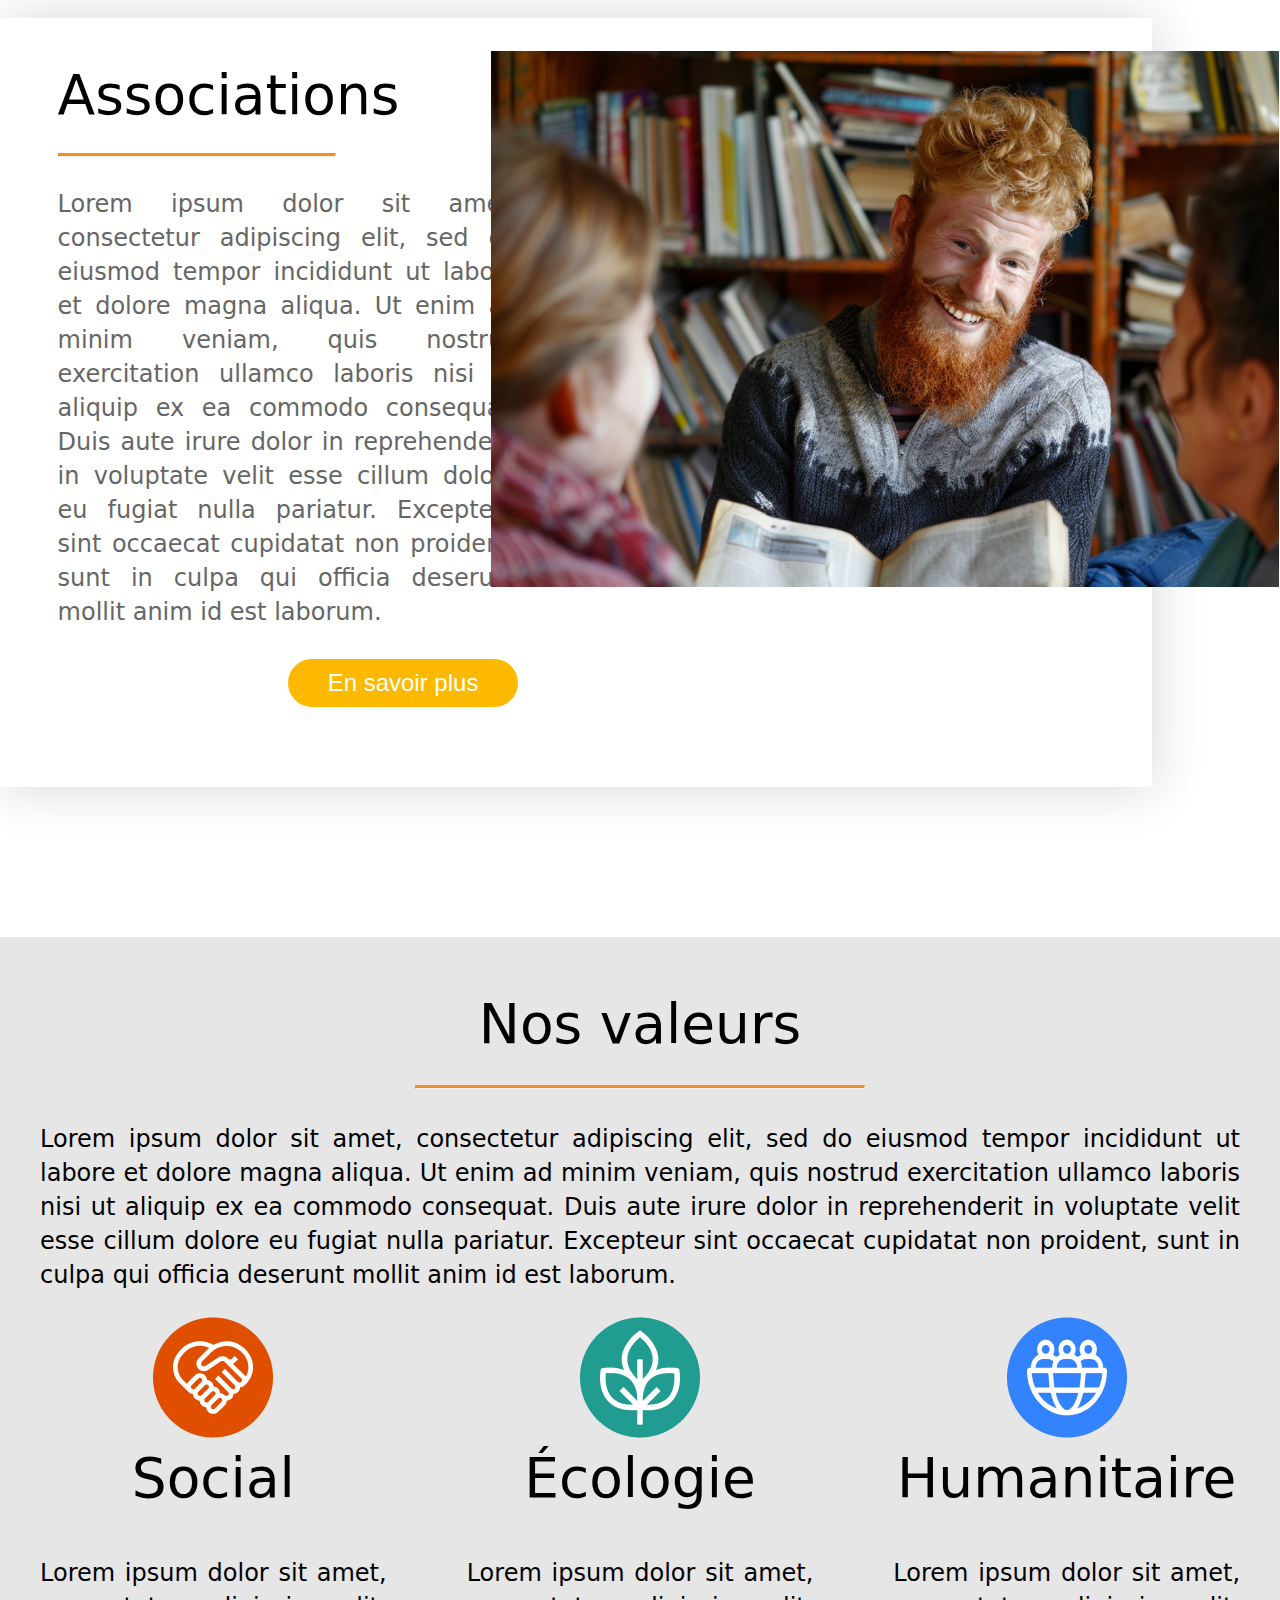
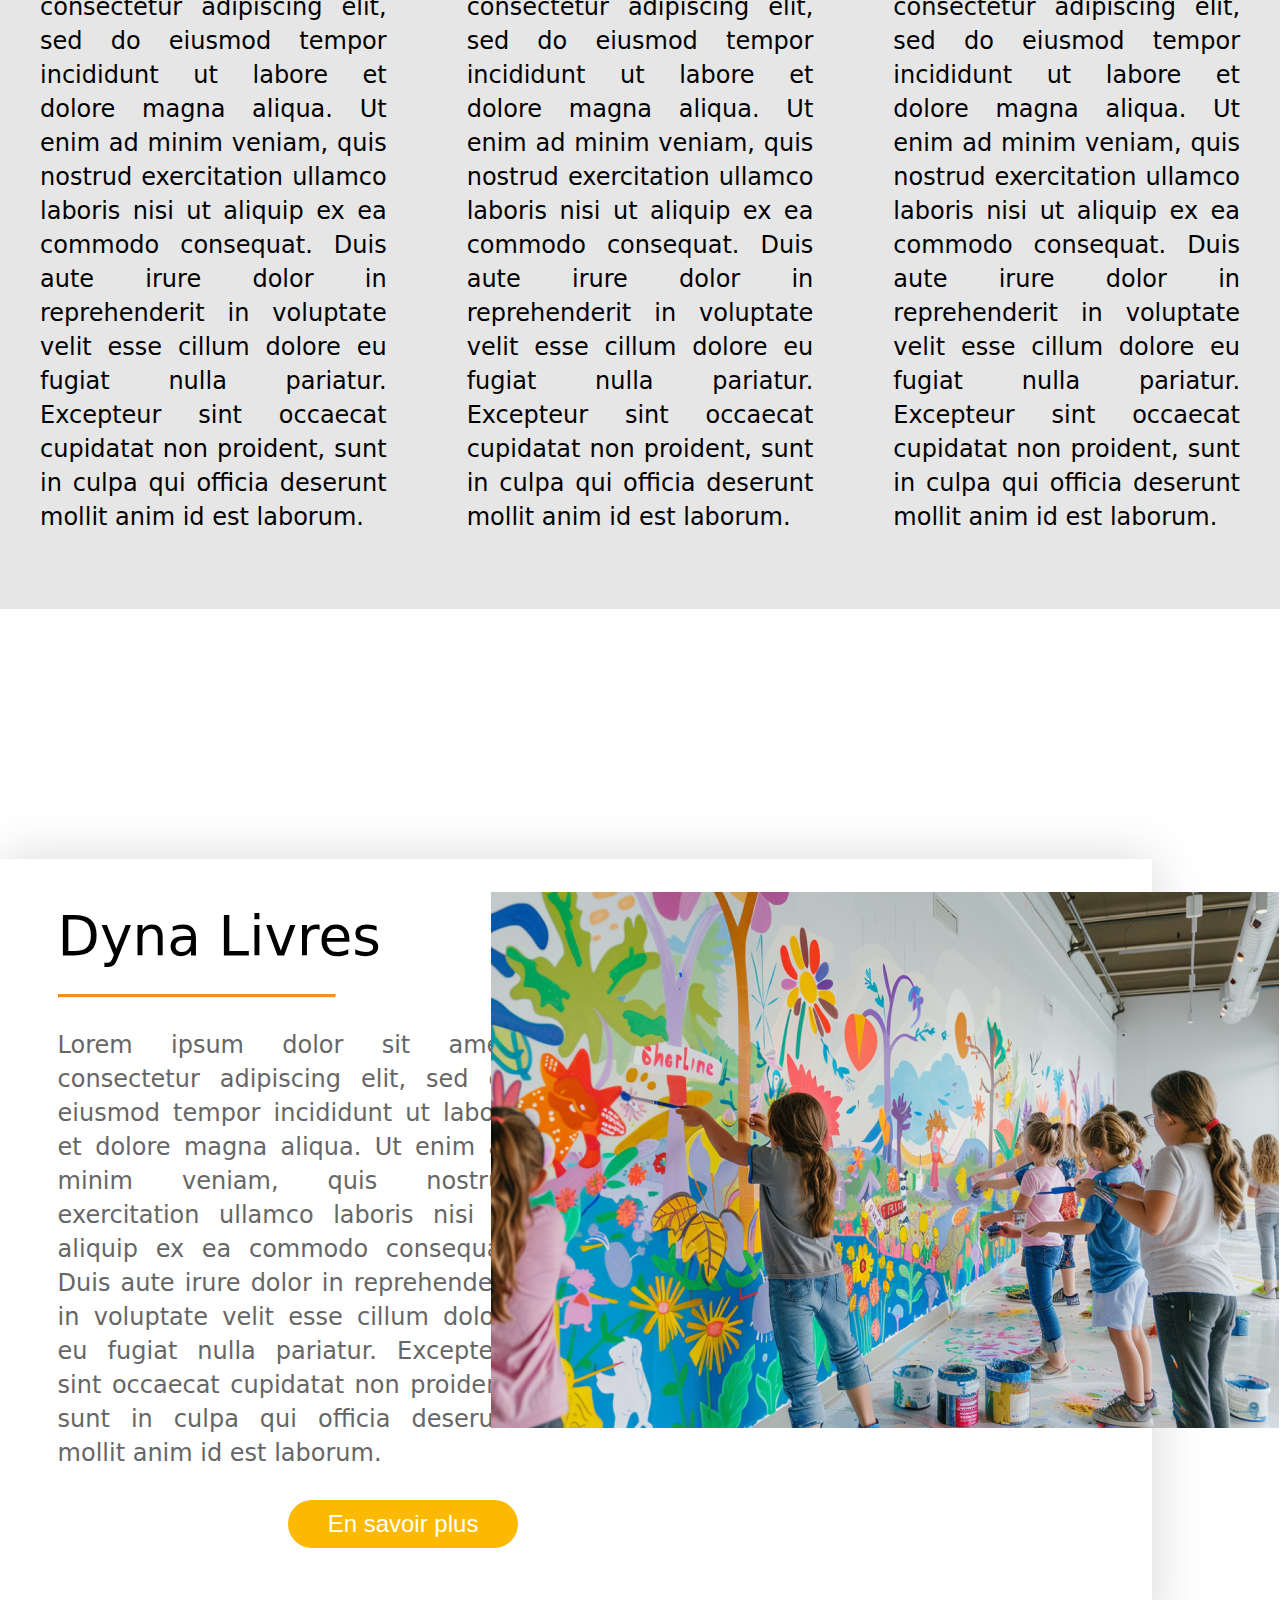
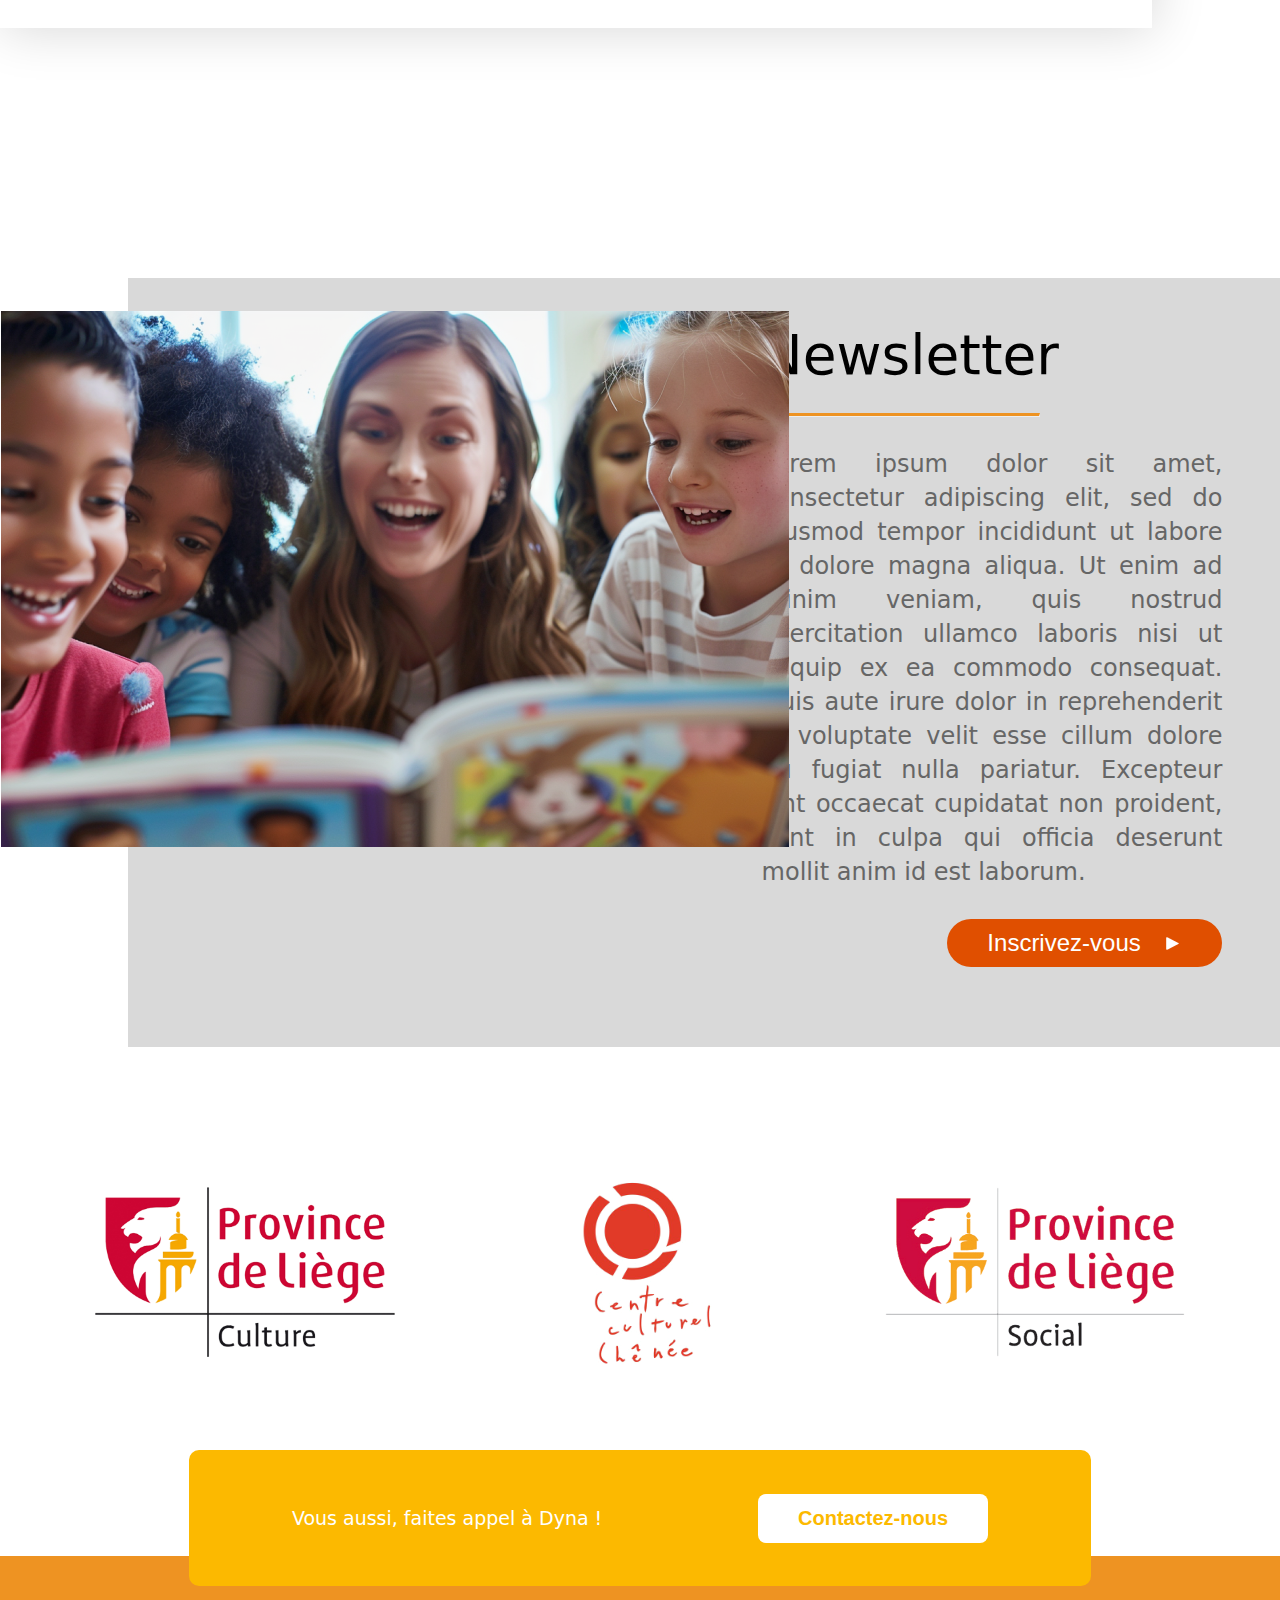
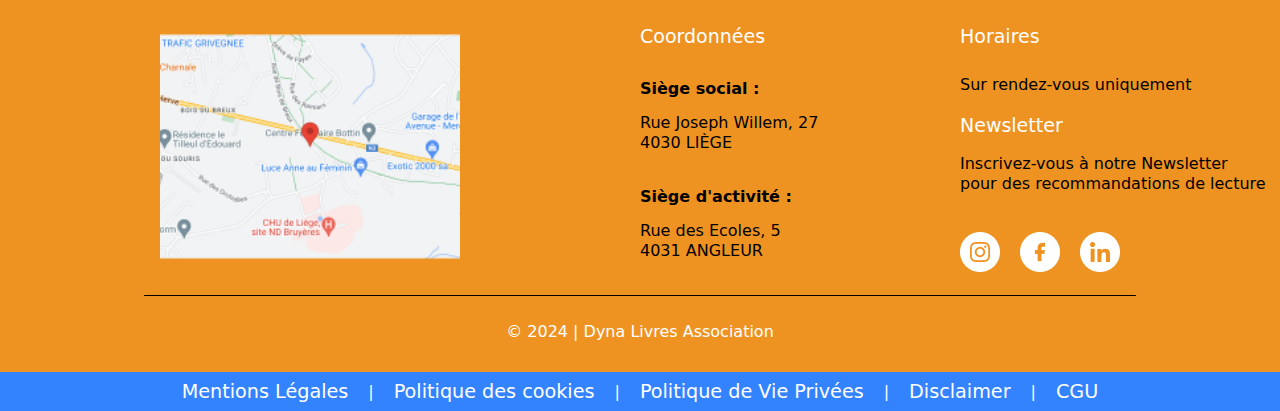
==== commit e2aca2a5: "amélioration des block et du footer" ====
--- a/index.html
+++ b/index.html
@@ -48,13 +48,11 @@
             </section>
         </main>
 
-
         <footer>
             <!-- script => header & footer -->
             <span id="footer"></span>
         </footer>
-
-        
+ 
         <script src="/script/components/header_&_footer.js"></script>
         <script src="/script/components/carousel.js"></script>
         <script src="/script/components/blockLeft.js"></script>
--- a/styles/global/styleGlobal.css
+++ b/styles/global/styleGlobal.css
@@ -1,46 +1,46 @@
-/*______________________________________________________*/
-/*-------------------- STYLE GLOBAL --------------------*/
+/*___________________________________________________________*/
+/*-------------------⇩-⇩ STYLE GLOBAL ⇩-⇩-------------------*/
 
 /*---- Style button informative ----*/
 .buttonInfo {
-    background-color: #FCB900;
-    border: none;
-    padding: 10px 40px;
-    border-radius: 1000px;
-    color: white;
-    font-size: 24px;
-  }
-  
-  .buttonInfo img {
-    padding-left: 15px;
-    width: 20px;
-    height: 15px;
-  }
-  
-  /*---- Style button call to action ----*/
-  .buttonCTA {
-    background-color: #e04f00;
-    border: none;
-    padding: 10px 40px;
-    border-radius: 1000px;
-    color: white;
-    font-size: 24px;
-  }
-  
-  .buttonCTA img {
-    padding-left: 15px;
-    width: 20px;
-    height: 15px;
-  }
-  
-  /*---- little bars ----*/
-  .underline {
-    border-top: 3px solid #ee9322;
-    margin: 30px 0px;
-    width: 60%;
-  }
-  
-  .underlineCenter {
-    border-top: 3px solid #ee9322;
-    width: 35%;
-  }+  background-color: #fcb900;
+  border: none;
+  padding: 10px 40px;
+  border-radius: 1000px;
+  color: white;
+  font-size: 24px;
+}
+
+.buttonInfo img {
+  padding-left: 15px;
+  width: 20px;
+  height: 15px;
+}
+
+/*---- Style button call to action ----*/
+.buttonCTA {
+  background-color: #e04f00;
+  border: none;
+  padding: 10px 40px;
+  border-radius: 1000px;
+  color: white;
+  font-size: 24px;
+}
+
+.buttonCTA img {
+  padding-left: 15px;
+  width: 20px;
+  height: 15px;
+}
+
+/*---- little bars ----*/
+.underline {
+  border-top: 3px solid #ee9322;
+  margin: 30px 0px;
+  width: 60%;
+}
+
+.underlineCenter {
+  border-top: 3px solid #ee9322;
+  width: 35%;
+}
--- a/styles/components/carousel.css
+++ b/styles/components/carousel.css
@@ -1,48 +1,45 @@
 /*______________________________________________________*/
 /*-------------------⇩-⇩ CAROUSEL ⇩-⇩-------------------*/
 
-.slider{
-    /* width: 1300px; */
-    max-width: 1920px;
-    height: 80vh;
-    /* margin: auto; */
-    position: relative;
-    overflow: hidden;
-    margin-bottom: 250px;
+.slider {
+  height: 80vh;
+  position: relative;
+  overflow: hidden;
 }
-.slider .list{
-    position: absolute;
-    /*  width: max-content; */
-    height: 100%;
-    left: 0;
-    top: 0;
-    display: flex;
-    transition: 1s;
+
+.slider .list {
+  position: absolute;
+  height: 100%;
+  left: 0;
+  top: 0;
+  display: flex;
+  transition: 1s;
 }
 
 .slider .list .item {
   position: relative;
 }
+
 /*---- Carousel - Bulle d'information ----*/
 .slider .list .item .bubbleInfo {
-    visibility: visible;
-    display: flex;
-    flex-direction: column;
-    align-items: end;
-    position: absolute;
-    top: 8vh;
-    left: 8vw;
-    width: 560px;
-    border-radius: 10px;
-    padding: 40px 30px;
-    background-color: rgba(189, 189, 189, 0.7);
+  visibility: visible;
+  display: flex;
+  flex-direction: column;
+  align-items: end;
+  position: absolute;
+  top: 8vh;
+  left: 8vw;
+  width: 560px;
+  border-radius: 10px;
+  padding: 40px 30px;
+  background-color: rgba(189, 189, 189, 0.7);
 }
 
 .slider .list .item .bubbleInfo p {
-    color: white;
-    font-weight: bolder;
-    font-size: 36px;
-    padding-bottom: 40px;
+  color: white;
+  font-weight: bolder;
+  font-size: 36px;
+  padding-bottom: 40px;
 }
 .slider .list .item .bubbleInfo .buttonCTA {
   background-color: #e04f00;
@@ -59,59 +56,59 @@
   height: 15px;
 }
 
-.slider .list img{
-    width: 1920px; /*1300px*/
-    /* max-width: 1920px; */
-    height: 100%;
-    object-fit: fill;
+.slider .list img {
+  width: 100vw;
+  height: 100%;
+  object-fit: cover;
 }
 
 /*---- Carousel - fléche directionelle Gauche/Droite ----*/
-.slider .buttons{
-    position: absolute;
-    top: 45%;
-    left: 5%;
-    width: 90%;
-    display: flex;
-    justify-content: space-between;
+.slider .buttons {
+  position: absolute;
+  top: 45%;
+  left: 5%;
+  width: 90%;
+  display: flex;
+  justify-content: space-between;
 }
-.slider .buttons button{
-    width: 80px;
-    height: 80px;
-    border-radius: 100%;
-    background-color: rgba(189, 189, 189, 0.7);
-    color: #fff;
-    border: none;
-    font-family: monospace;
-    font-weight: bold;
+.slider .buttons button {
+  width: 80px;
+  height: 80px;
+  border-radius: 100%;
+  background-color: rgba(189, 189, 189, 0.7);
+  color: #fff;
+  border: none;
+  font-family: monospace;
+  font-weight: bold;
 }
 
 /*---- Carousel - navigation bootton dynamique ----*/
-.slider .dots{
-    position: absolute;
-    bottom: 10px;
-    left: 0;
-    color: #fff;
-    width: 100%;
-    margin: 0;
-    padding: 0;
-    display: flex;
-    justify-content: center;
+.slider .dots {
+  position: absolute;
+  bottom: 10px;
+  left: 0;
+  color: #fff;
+  width: 100%;
+  margin: 0;
+  padding: 0;
+  display: flex;
+  justify-content: center;
 }
-.slider .dots li{
-    list-style: none;
-    width: 10px;
-    height: 10px;
-    background-color: #fff;
-    margin: 10px;
-    border-radius: 20px;
-    transition: 0.5s;
+.slider .dots li {
+  list-style: none;
+  width: 10px;
+  height: 10px;
+  background-color: #fff;
+  margin: 10px;
+  border-radius: 20px;
+  transition: 0.5s;
 }
-.slider .dots li.active{
-    width: 30px;
+.slider .dots li.active {
+  width: 30px;
 }
-@media screen and (max-width: 768px){
-    .slider{
-        height: 400px;
-    }
-}+
+@media screen and (max-width: 768px) {
+  .slider {
+    height: 400px;
+  }
+}
--- a/styles/components/header_&_footer.css
+++ b/styles/components/header_&_footer.css
@@ -1,150 +1,247 @@
 /*_____________________________________________________________*/
 /*-------------------⇩-⇩ HEADER & FOOTER ⇩-⇩-------------------*/
 
-
 /*---------------⇩-⇩ HEADER ⇩-⇩---------------*/
+/*---- (Début) Style nav fix ----*/
+/* header {
+  position: fixed;
+  background: #ffffff;
+  z-index: 2000;
+  width: 100%;
+}
+main {
+  padding-top: 20vh;
+} */
+/*---- (Fin) Style nav fix ----*/
 
 /*---- nav ----*/
 .topNav {
-    background-color: #fcb900;
-    width: 100%;
-    height: 5vh;
-    display: flex;
-    align-items: center;
-    justify-content: end;
+  background-color: #fcb900;
+  width: 100%;
+  height: 5vh;
+  display: flex;
+  align-items: center;
+  justify-content: end;
+}
+
+.topNav a {
+  margin: 0px 20px;
+  padding-right: 90px;
+  font-size: 24px;
+  font-weight: bold;
+  color: #401626;
+}
+
+/*---- menu ----*/
+
+.mainNav {
+  display: flex;
+  justify-content: space-between;
+  align-items: center;
+  padding-right: 100px;
+}
+
+.mainNav a {
+  font-size: 32px;
+  font-weight: bolder;
+  padding-left: 50px;
+  color: #666666;
+}
+
+.mainNav a img {
+  width: 141px;
+  height: 120px;
+  padding: 20px 0 20px 100px;
+}
+
+/*---------------⇩-⇩ FOOTER ⇩-⇩---------------*/
+
+/*---- Logos greetings (footer) ----*/
+.thanks {
+  display: flex;
+  justify-content: space-evenly;
+  margin-top: 100px;
+}
+
+.thanks img {
+  width: 300px;
+  height: 250px;
+  object-fit: contain;
+}
+
+.oops {
+  font-size: 64px;
+  font-weight: bold;
+  text-align: center;
+  text-decoration: underline #fcb900 5px;
+  line-height: 70px;
+  float: left;
+  width: 49%;
+  padding: 100px 0px;
+}
+
+/*---- panelContact (footer) ----*/
+.panelContact {
+  position: relative;
+  z-index: 10;
+  display: flex;
+  width: 852px;
+  height: 136px;
+  justify-content: space-evenly;
+  padding: 0 25px;
+  border-radius: 10px;
+  margin: 50px auto -30px auto;
+  background-color: #fcb900;
+}
+
+.panelContact p {
+  margin: auto;
+  color: white;
+  font-size: 19px;
+  font-weight: 500;
+}
+
+.panelContact article {
+  margin: auto;
+  padding: auto;
+  text-align: center;
+}
+
+.panelContact a button {
+  background-color: white;
+  border: none;
+  border-radius: 8px;
+  color: #fcb900;
+  padding: 13px 40px;
+  font-size: 20px;
+  font-weight: bold;
+  cursor: pointer;
+}
+
+.panelContact a button:hover {
+  background-color: rgb(240, 240, 240);
+  text-align: center;
+  font-size: 28px;
+}
+
+/*---- info (footer) ----*/
+.block_infoUnderlineFooter {
+  background-color: #ee9322;
+  height: 416px;
+}
+
+.blockInfo {
+  display: flex;
+}
+
+.column {
+  flex: 33%;
+  display: flex;
+  flex-direction: column;
+  margin: 20px 0 0;
+}
+
+.column h2 {
+  color: white;
+  font-weight: 500;
+  font-size: 19px;
+  margin-bottom: 1em;
+
+}
+
+.column .h2Special {
+  margin-bottom: 1.5em;
+}
+
+.column p1 {
+  font-weight: 800;
+  font-size: 16px;
+  line-height: 3rem;
+}
+
+.column p2 {
+  font-weight: 400;
+  font-size: 16px;
+}
+
+.column span {
+  margin: 10px 0px;
+  line-height: 20px;
+}
+
+#element {
+  padding-top: 40px;
+}
+
+#GoogleMaps {
+  margin: auto 170px auto 150px;
+  padding-top: 50px;
+  width: 300px;
+  height: 225px;
+  align-items: center;
+}
+
+#GoogleMaps img{
+  width: 300px;
+  height: 225px;
+  object-fit: cover;
+}
+
+@media screen and (min-width: 1890px) {
+  #GoogleMaps {
+    width: 400px;
+    height: 225px;
   }
   
-  .topNav a {
-    margin: 0px 20px;
-    padding-right: 90px;
-    font-size: 24px;
-    font-weight: bold;
-    color: #401626;
+  #GoogleMaps img{
+    width: 400px;
+    height: 225px;
+    object-fit: cover;
   }
-  
-  /*---- menu ----*/
-  
-  .mainNav {
-    display: flex;
-    justify-content: space-between;
-    align-items: center;
-    padding-right: 100px;
-  }
-  
-  .mainNav a {
-    font-size: 32px;
-    font-weight: bolder;
-    padding-left: 50px;
-    color: #666666;
-  }
-  
-  .mainNav a img {
-    width: 141px;
-    height: 120px;
-    padding: 20px 0 20px 100px; 
-  }
-
-
-
-/*---------------⇩-⇩ FOOTER ⇩-⇩---------------*/
-
-/*---- panelContact (footer) ----*/
-.panelContact {
-    background-color: #fcb900;
-    display: flex;
-    justify-content: space-evenly;
-    border-radius: 10px;
-    padding: 5% 0;
-    margin: 0 10%;
-    z-index: 10;
-    position: relative;
-    margin-bottom: -20px;
-    margin-top: 50px;
-  }
-  
-  .panelContact p {
-    color: white;
-    font-size: 32px;
-    font-weight: 500;
-  }
-  
-  .panelContact a button {
-    background-color: white;
-    border: none;
-    border-radius: 3px;
-    color: #fcb900;
-    padding: 5px 30px;
-    font-size: 28px;
-    cursor: pointer;
-  }
-  
-  .panelContact a button:hover {
-    background-color: rgb(240, 240, 240);
-    text-align: center;
-    font-size: 28px;
-  }
-  
-  /*---- info (footer) ----*/
-  .info {
-    background-color: #E04F00;
-    display: flex;
-  }
-  
-  .column {
-    flex: 33%;
-    display: flex;
-    flex-direction: column;
-  }
-  
-  .column h2 {
-    color: white;
-    font-weight: 500;
-    font-size: min(3vw, 32px);
-    margin-bottom: 0.5em;
-  }
-  
-  .column p1 {
-    font-weight: 650;
-    font-size: min(2vw, 20px);
-  }
-  
-  .column p2 {
-    font-weight: 400;
-    font-size: min(2vw, 20px);
-  }
-  
-  .column span {
-    margin: 10px 0px;
-    line-height: 20px;
-  }
-  
-  #element {
-    padding-top: 40px;
-  }
-  
-  #GoogleMaps {
-    text-align: center;
-    align-items: center;
-  }
-  
-  .media a {
-    padding-right: 15px;
-  }
-  
-  /*---- legalNotice (footer) ----*/
-  .legalNotice {
-    display: flex;
-    justify-content: center;
-    align-items: center;
-    padding: 10px 40px;
-    background-color: #3383ff;
-    color: white;
-  }
-  
-  .legalNotice a {
-    font-size: min(1.5vw, 24px);
-    color: white;
-    font-weight: 500;
-    padding: 0px 20px;
-  }
-
+}
+
+.media {
+  padding-top: 18px;
+}
+
+.media a {
+  padding-right: 15px;
+}
+
+.blockUnderlineFooter {
+  width: 88%;
+  margin: auto;
+  text-align: center;
+}
+
+.blockUnderlineFooter .underlineFooter {
+  border-style: none;
+  width: 88%;
+  height: 1px;
+  border-radius: 0.5px;
+  background: black;
+}
+
+.blockUnderlineFooter p {
+  padding: 20px;
+  font-size: 16px;
+  color: #ffffff;
+}
+
+
+/*---- legalNotice (footer) ----*/
+.legalNotice {
+  display: flex;
+  justify-content: center;
+  align-items: center;
+  padding: 10px 40px;
+  background-color: #3383ff;
+  color: white;
+}
+
+.legalNotice a {
+  font-size: min(1.5vw, 24px);
+  color: white;
+  font-weight: 500;
+  padding: 0px 20px;
+}
--- a/styles/components/allBlock.css
+++ b/styles/components/allBlock.css
@@ -1,14 +1,83 @@
+/*_______________________________________________________________*/
+/*-------------------⇩-⇩ STYLE ALL BLOCK ⇩-⇩-------------------*/
+
+.blockTop, .blockLeft, .blockRight {
+  margin: 250px 0 0;
+  padding: 50px 0;
+}
+
+.blockCenter {
+  margin: 150px 0 0;
+  padding: 50px 0;
+}
+
+@media screen and (min-width: 1890px) {
+  .blockTop, .blockLeft, .blockRight {
+    margin: 350px 0 0;
+  }
+  
+  .blockCenter {
+    margin: 150px 0 0;
+  }
+
+  .blockLeft div:first-child, .blockRight div:last-child {
+    width: 55% !important;
+  }
+}
+
+/*______________________________________________________________*/
+/*-------------------⇩-⇩ STYLE BLOCK TOP ⇩-⇩-------------------*/
+
+.blockTop {
+  text-align: center;
+  width: 920px;
+  box-shadow: 0px 0px 10px rgb(141, 140, 140);
+}
+
+.blockTop .blockTopImg {
+  position: relative;
+  width: 788px;
+  margin: auto;
+  box-shadow: 0px 25px 20px -20px rgb(175, 175, 175);
+  padding-bottom: 580px;
+}
+
+.blockTopImg img {
+  position: absolute;
+  width: 788px;
+  top: -250px;
+  left: 0;
+  right: 0;
+}
+
+.blockTopText h2 {
+  font-size: 36px;
+  margin: 50px 0 30px 0;
+  font-weight: 600;
+}
+
+.blockTopText .underlineCenter {
+  width: 55%;
+  margin-bottom: 30px;
+}
+
+ .blockTopText p {
+  font-size: 18px;
+  line-height: 34px;
+  margin: 30px 160px;
+  padding-bottom: 30px;
+  text-align: justify;
+}
+
+
 /*______________________________________________________________*/
 /*-------------------⇩-⇩ STYLE BLOCK LEFT ⇩-⇩-------------------*/
 
 .blockLeft {
   box-shadow: 0.5px 0.5px 50px rgb(215, 215, 215);
   width: 90%;
-  margin: 40px 0px;
   display: flex;
   position: relative;
-  padding: 50px 0px;
-  margin: 80px 0px;
 }
 
 .blockLeft div:first-child {
@@ -44,18 +113,12 @@
 /*_______________________________________________________________*/
 /*-------------------⇩-⇩ STYLE BLOCK RIGHT ⇩-⇩-------------------*/
 
-.containerRight {
-  display: flex;
-  flex-direction: column;
-  margin: 80px 0px;
-}
 .blockRight {
+  margin-left: auto;
   width: 90%;
-  margin: 40px 0px;
   display: flex;
   justify-content: end;
   position: relative;
-  padding: 50px 0px;
   background-color: #d9d9d9;
   align-self: end;
 }
@@ -97,8 +160,6 @@
   display: flex;
   flex-direction: column;
   background-color: #e6e6e6;
-  margin: 80px 0px 200px 0px;
-  padding: 50px 0px;
 }
 
 .blockCenter div:first-child {
@@ -114,7 +175,7 @@
 
 .blockCenter h2 {
   font-size: 55px;
-  padding: 25px 0px;
+  padding: 10px 0px 25px;
 }
 
 .blockCenter p {
--- a/index.css
+++ b/index.css
@@ -1,15 +1,31 @@
 /*________________________________________________________*/
 /*-------------------⇩-⇩ MAIN INDEX ⇩-⇩-------------------*/
 
-/*---- Logos greetings ----*/
-.thanks {
-  display: flex;
-  justify-content: space-evenly;
-  padding: 20px 0px;
+
+/*------ Ecoles/Associations ------*/
+/*---- activitées ----*/
+.activities {
+  margin: 80px;
+  text-align: center;
 }
 
-.thanks img {
-  width: 300px;
-  height: 250px;
-  object-fit: contain;
+.activities h2 {
+  font-size: 36px;
+  margin: 50px 0px;
+  padding: 50px 80px;
+  font-weight: 600;
+  text-align: justify;
+}
+
+.activitiesBlockImg {
+  display: flex;
+  justify-content: center;
+  flex-wrap: wrap;
+  gap: 60px 68px;
+}
+
+.activities .activitiesBlockImg img {
+  width: 533px;
+  height: auto;
+  margin: 20px;
 }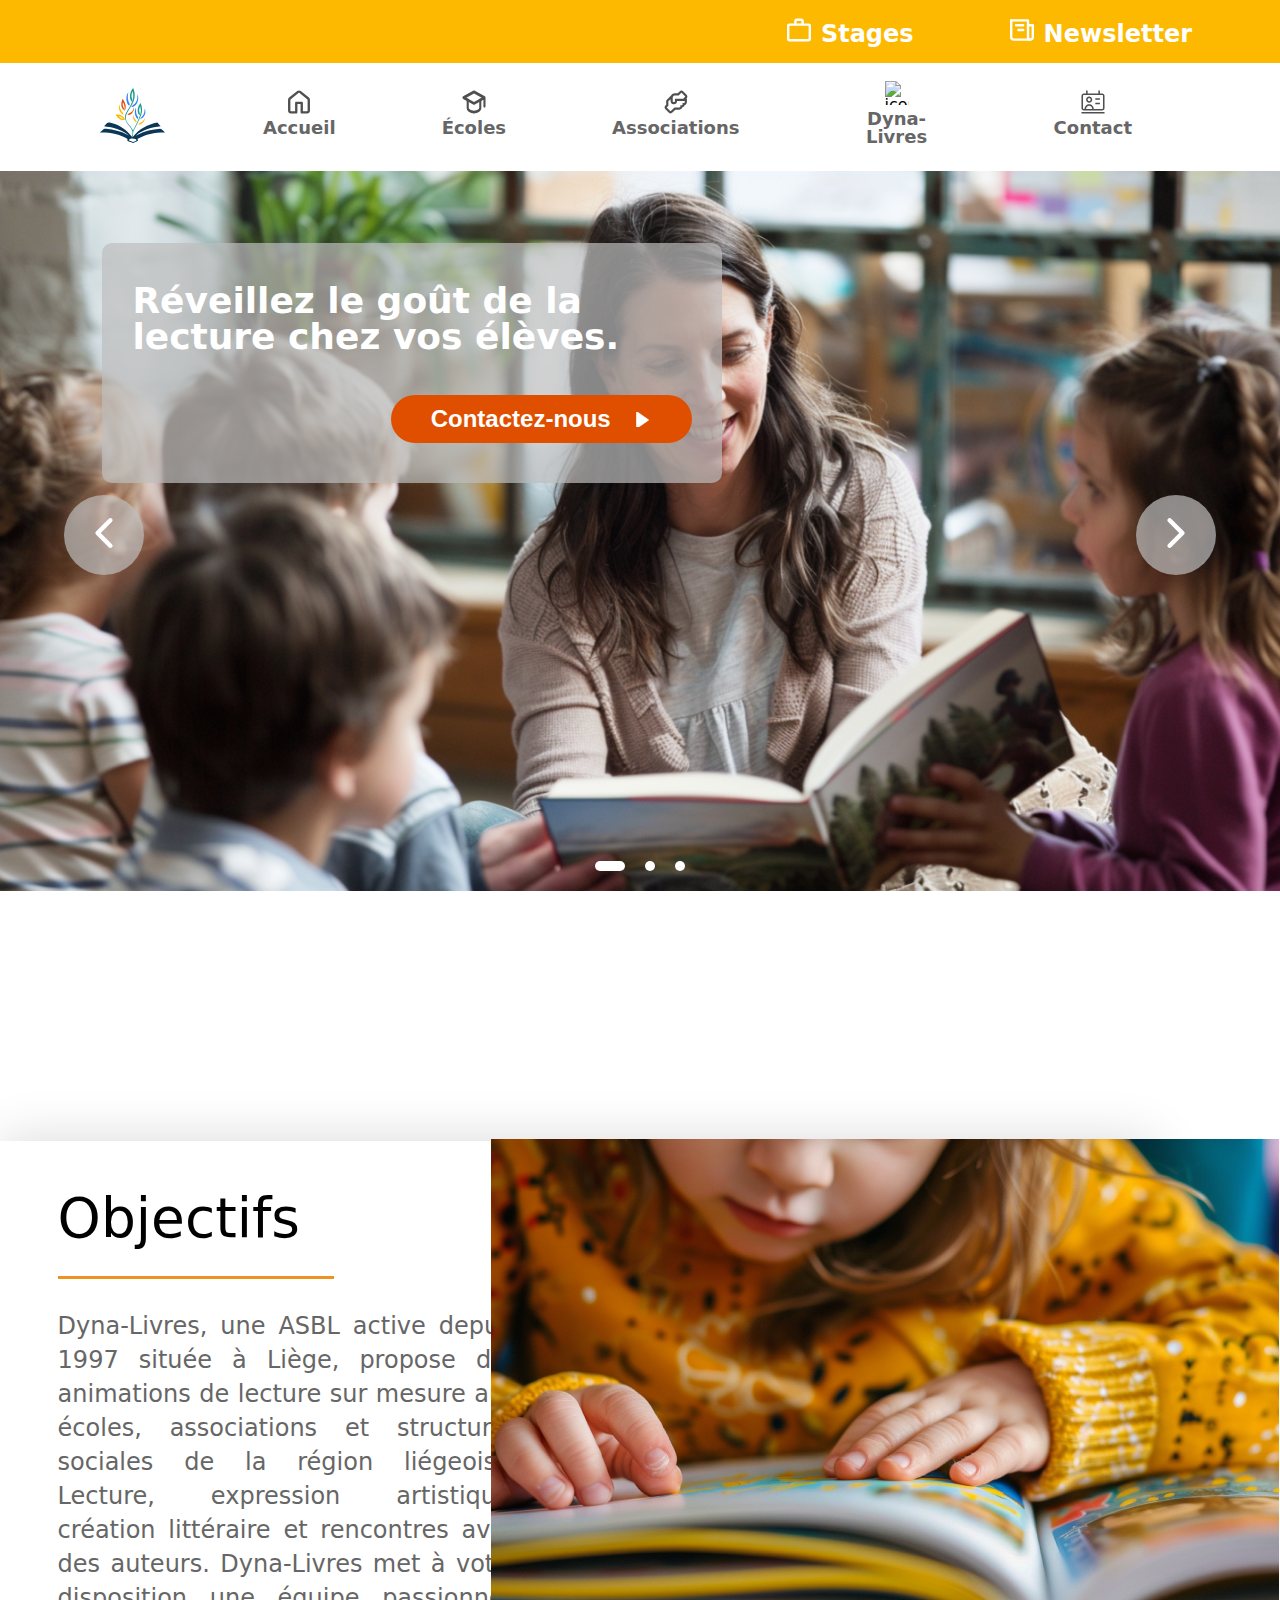
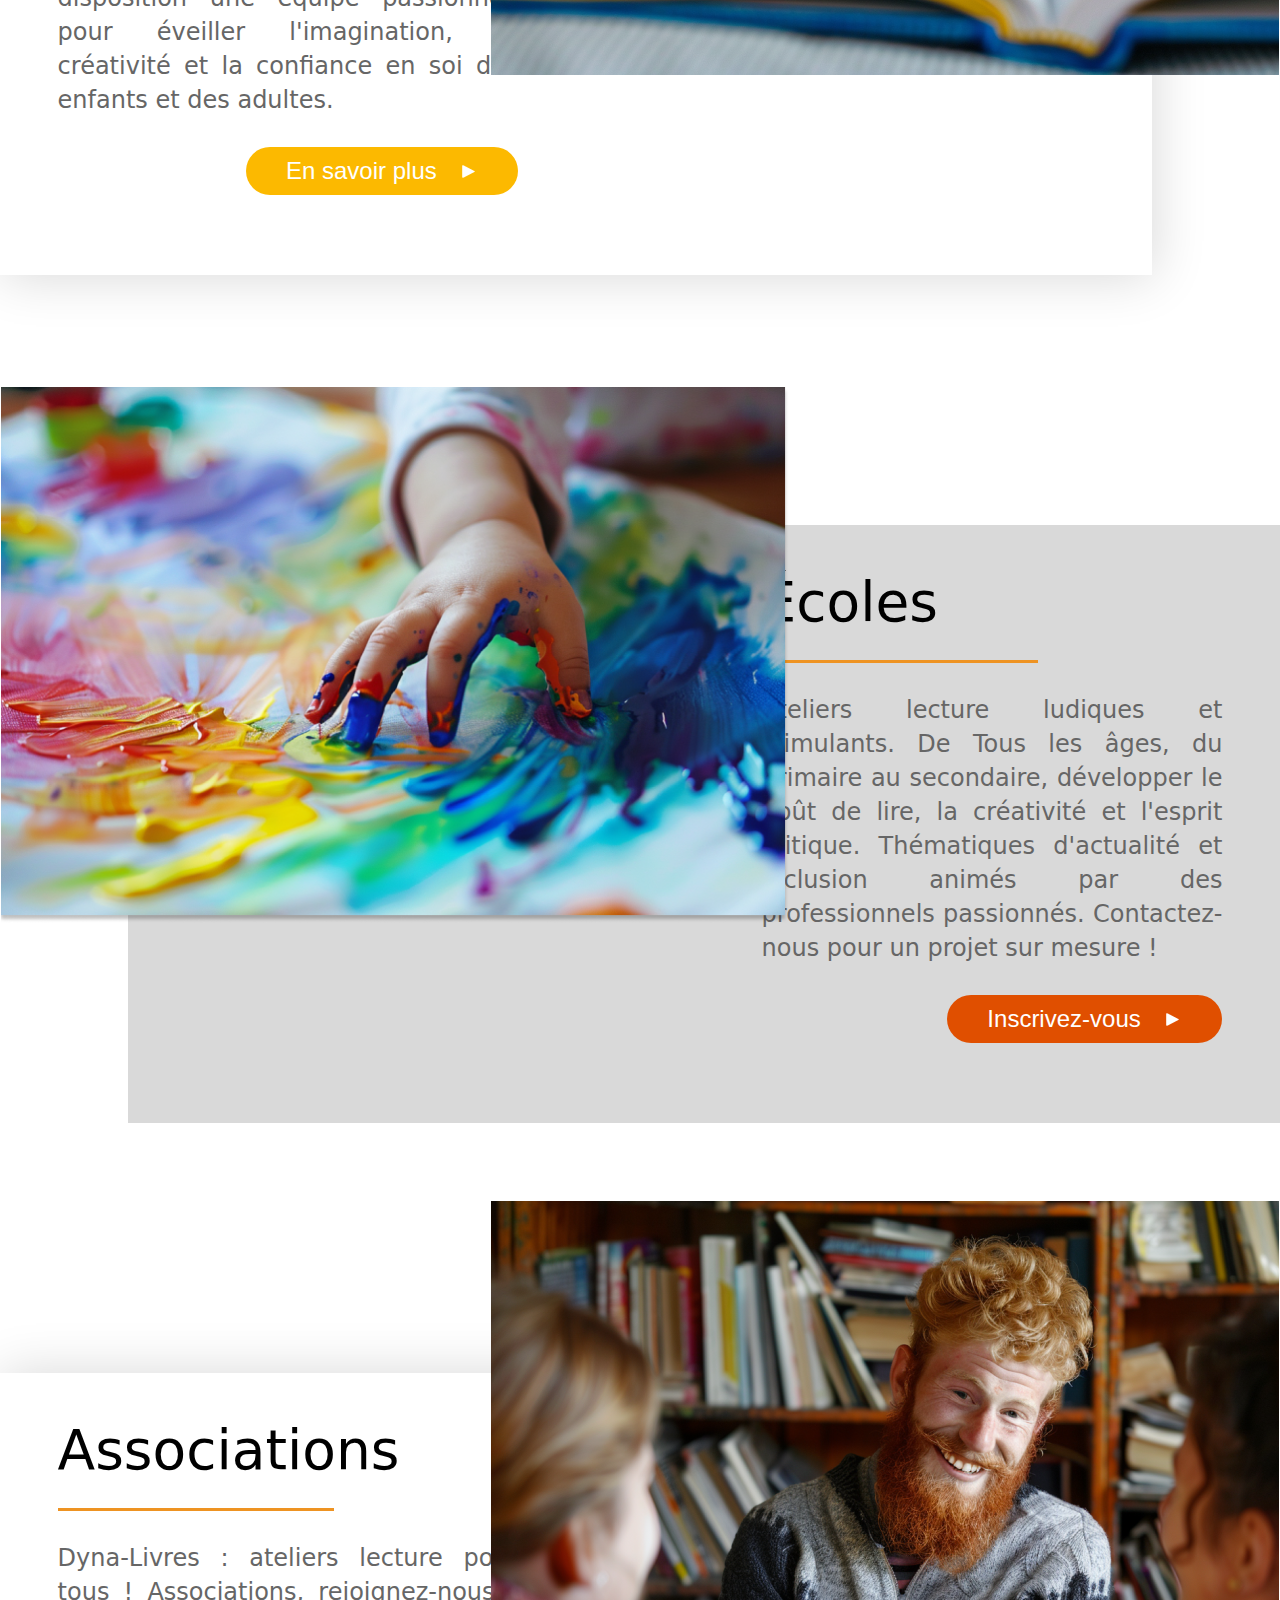
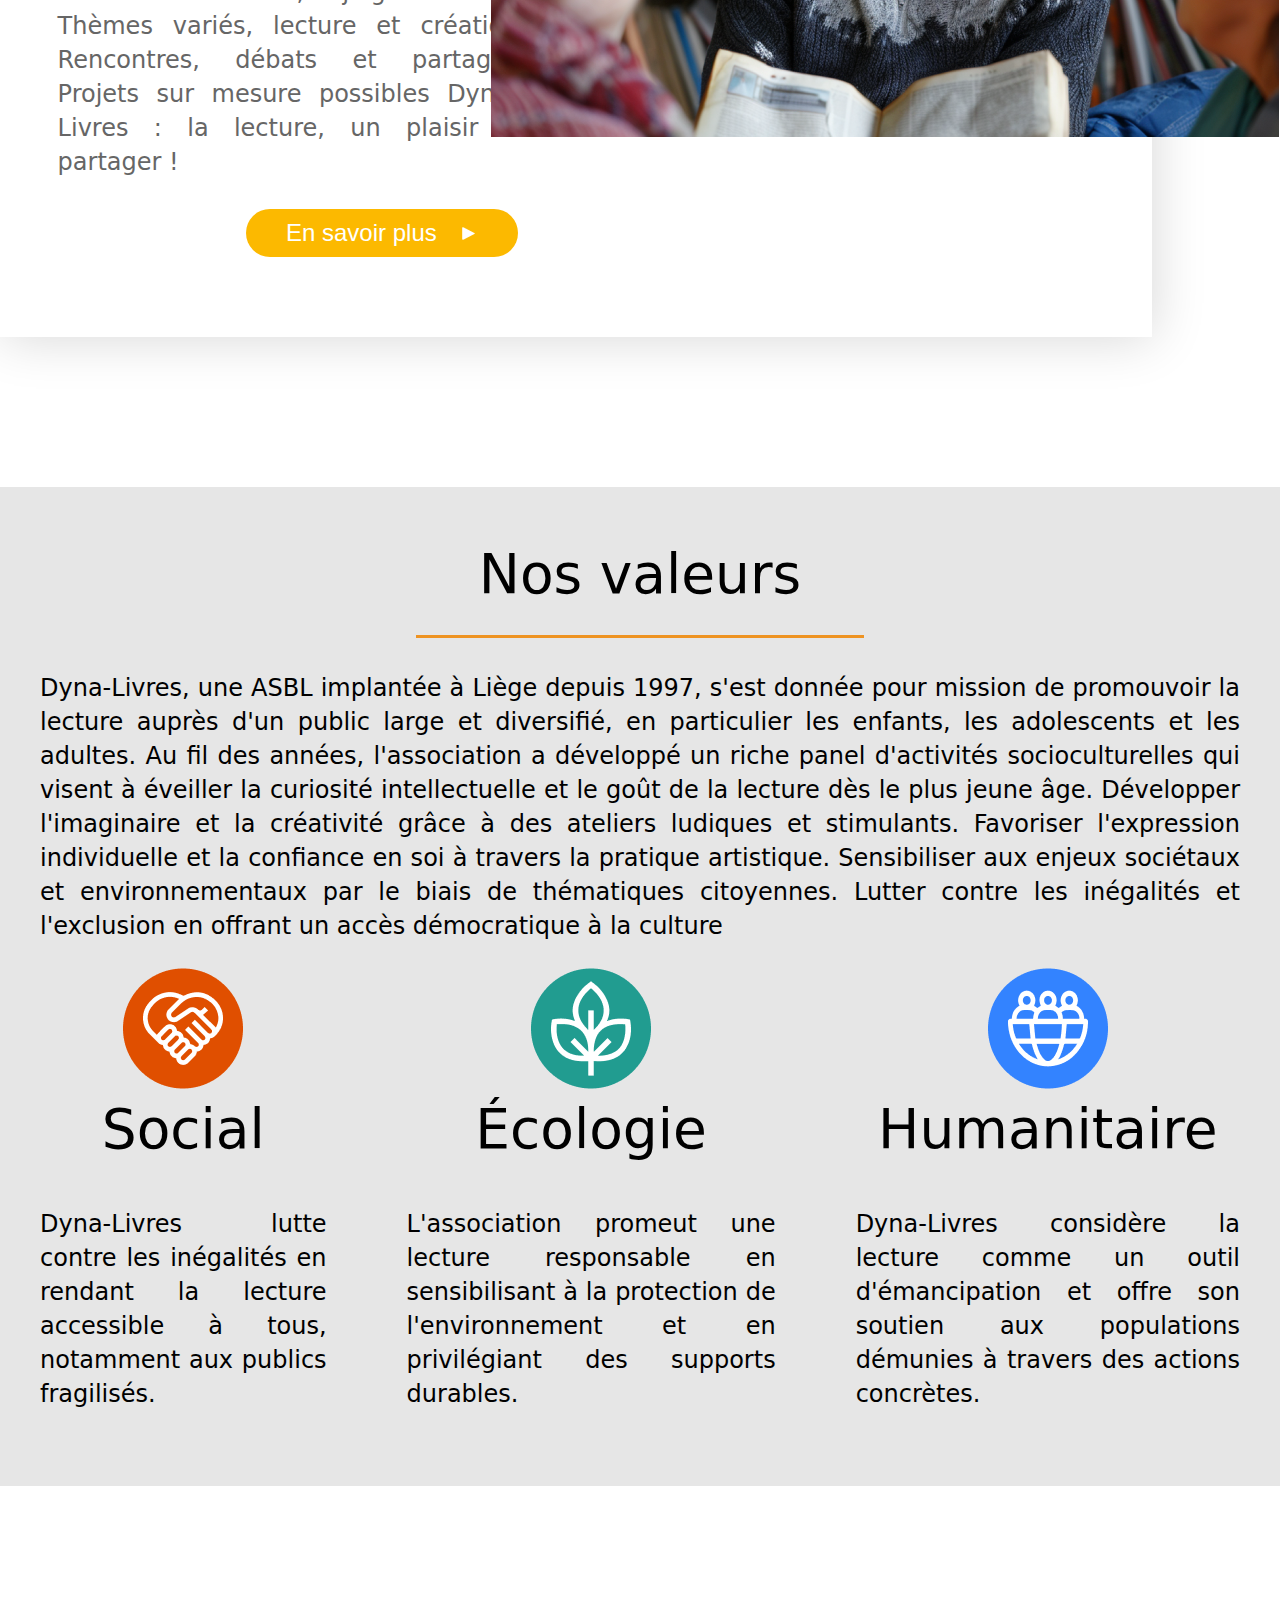
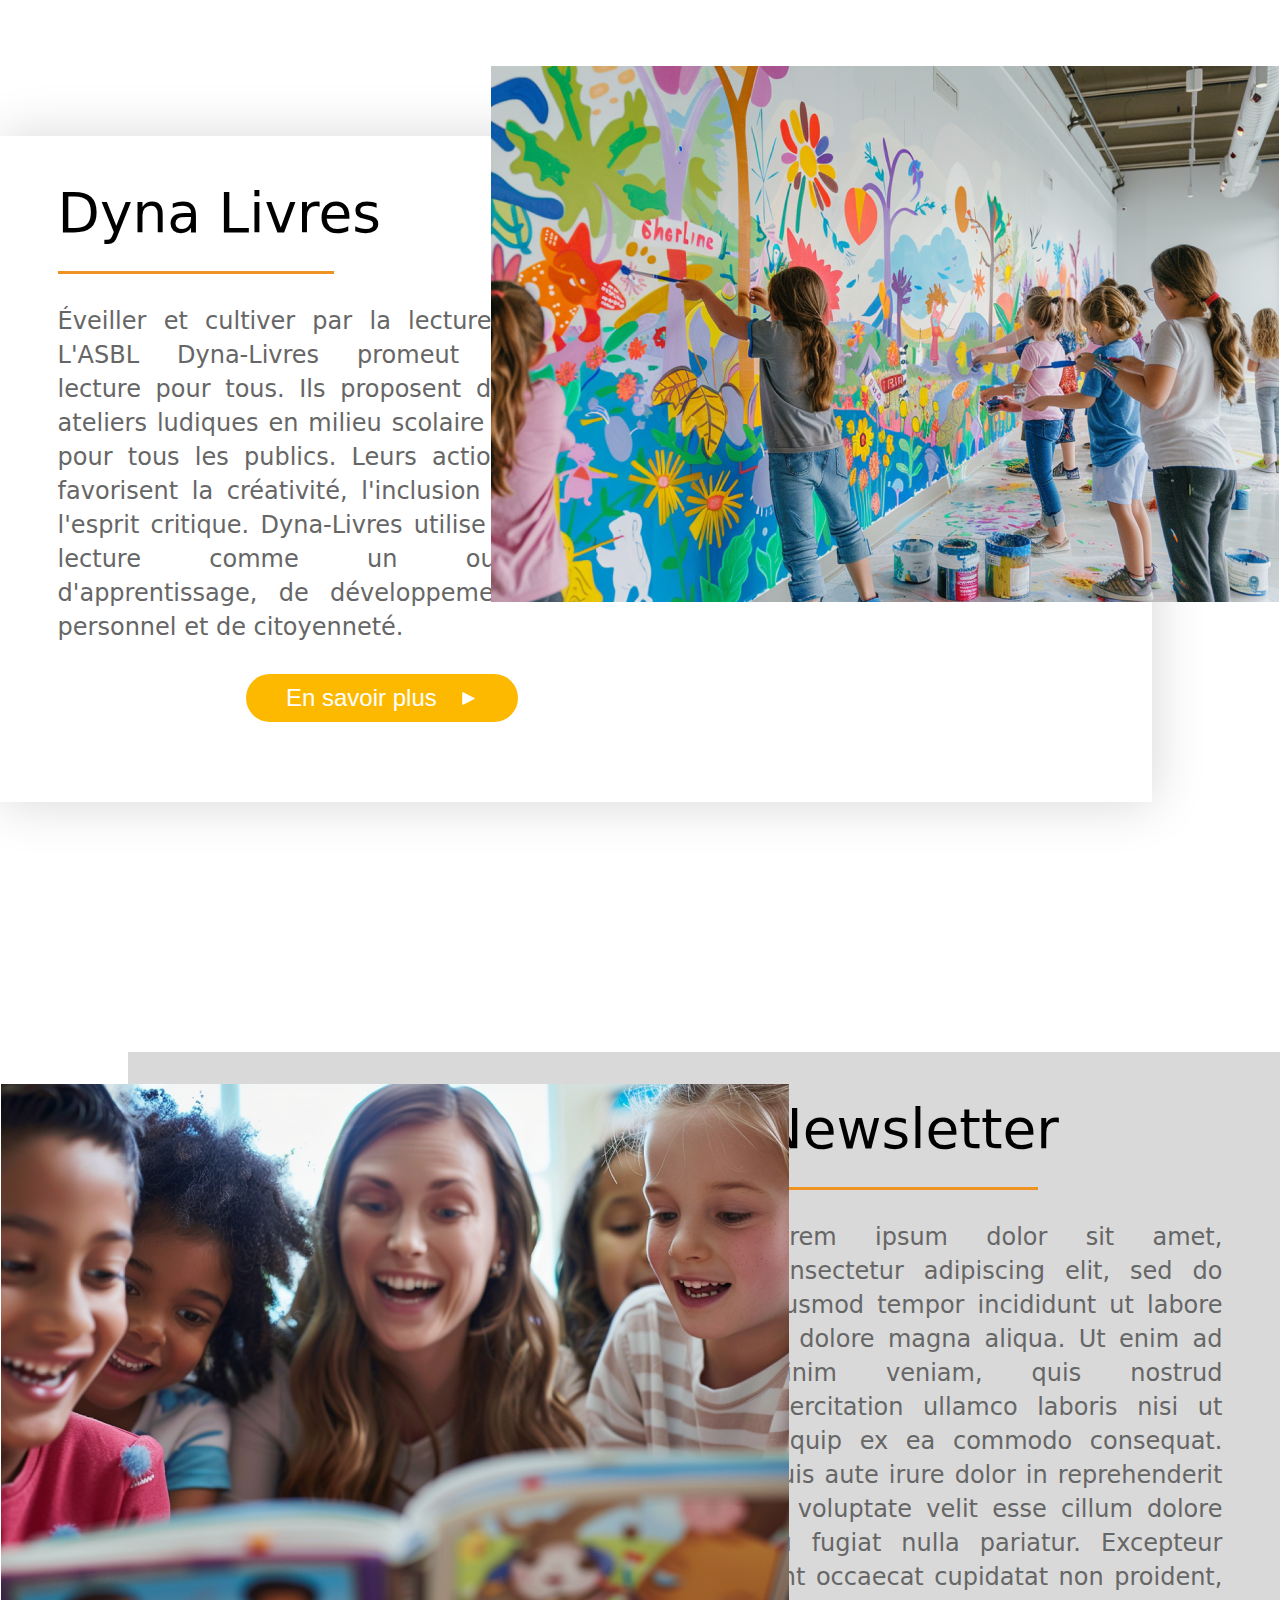
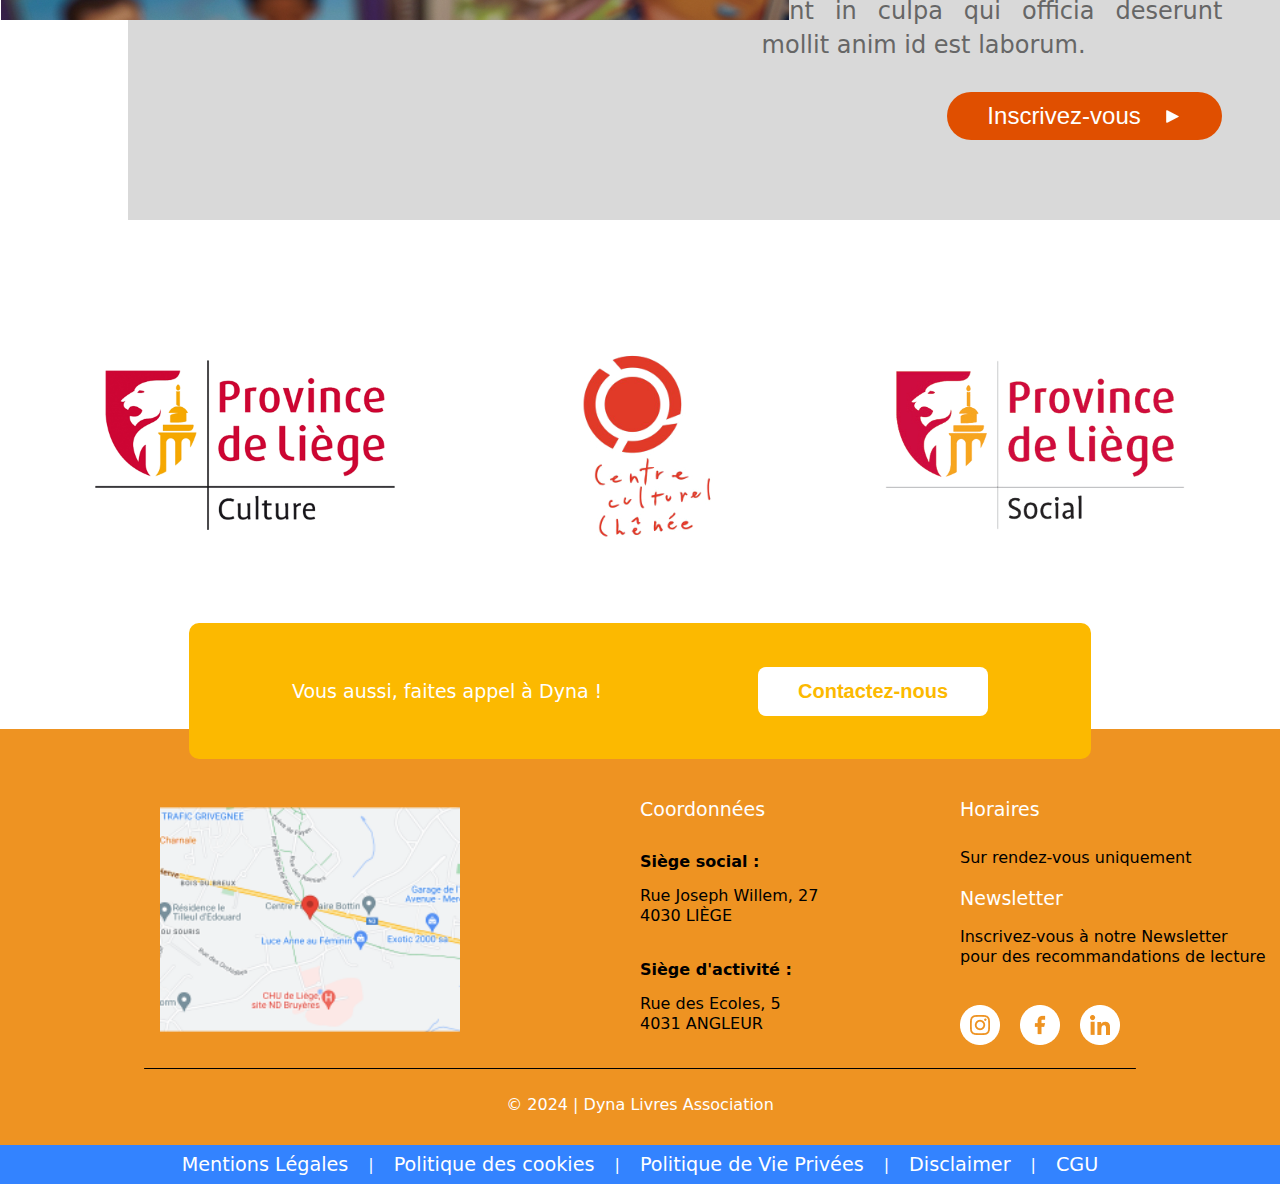
==== commit 2fa5cbb6: "fini" ====
--- a/index.html
+++ b/index.html
@@ -40,12 +40,6 @@
             <!-- Script BLOCK RIGHT => Newsletter -->
             <section id="newsletter_blockRight"></section>
 
-
-            <section class="thanks">
-                <a href="https://www.provincedeliege.be/fr/culture"><img src="/img/logoProvinceLiegeCulture.png" alt="Logo Province de Liege Culture"></a>
-                <a href="https://cheneeculture.be/"><img src="/img/logoCentreCulturelChenee.png" alt="Logo Centre Culturel Chênée"></a>
-                <a href="https://www.provincedeliege.be/social"><img src="/img/logoProvinceLiegeSocial.png" alt="Logo Province de Liege Social"></a>
-            </section>
         </main>
 
         <footer>
--- a/styles/global/resetGlobal.css
+++ b/styles/global/resetGlobal.css
@@ -53,4 +53,7 @@
 table {
 	border-collapse: collapse;
 	border-spacing: 0;
+}
+hr {
+    border-style: none ;
 }--- a/styles/components/header_&_footer.css
+++ b/styles/components/header_&_footer.css
@@ -14,22 +14,64 @@
 } */
 /*---- (Fin) Style nav fix ----*/
 
-/*---- nav ----*/
+/* (début) NAVIGATION effect*/
+nav ul li a {
+  padding: 8px;
+}
+nav ul li a,
+nav ul li a:after,
+nav ul li a:before {
+  transition: all .5s;
+}
+nav ul li a:hover {
+  color: #555;
+}
+.stroke ul li a, .stroke span ul li a {
+  position: relative;
+}
+.stroke ul li a:after, .stroke span ul li a:after {
+  position: absolute;
+  bottom: 0;
+  left: 0;
+  right: 0;
+  margin: auto;
+  width: 0%;
+  content: '.';
+  color: transparent;
+  background: #fcb900;
+  height: 3px;
+}
+.stroke ul li a:hover:after, .stroke span ul li a:hover:after {
+  width: 100%;
+}
+/* (fin) NAVIGATION effect*/
+
+/*---- top nav ----*/
 .topNav {
   background-color: #fcb900;
   width: 100%;
-  height: 5vh;
+  height: 7vh;
   display: flex;
   align-items: center;
   justify-content: end;
 }
 
+.topNav .ulTopNav {
+  display: flex;
+  flex-direction: row;
+}
+
 .topNav a {
-  margin: 0px 20px;
-  padding-right: 90px;
+  margin: 0 80px 0 0;
   font-size: 24px;
   font-weight: bold;
-  color: #401626;
+  color: white;
+}
+
+.topNav .icon {
+  width: 24px;
+  height: 24px;
+  padding-right: 10px;
 }
 
 /*---- menu ----*/
@@ -41,16 +83,37 @@
   padding-right: 100px;
 }
 
+.mainNav .ulMainNav {
+  display: flex;
+  justify-content: center;
+  align-items: center;
+  margin-right: 40px;
+}
+
+.mainNav li {
+  display: flex;
+  flex-direction: column;
+  justify-content: center;
+  align-items: center;
+  text-align: center;
+  padding-left: 90px;
+}
+
+.mainNav .icon {
+  width: 24px;
+  height: 24px;
+}
+
 .mainNav a {
-  font-size: 32px;
-  font-weight: bolder;
-  padding-left: 50px;
+  font-size: 18px;
+  padding-top: 5px;
+  font-weight: 600;
   color: #666666;
 }
 
 .mainNav a img {
-  width: 141px;
-  height: 120px;
+  width: 65px;
+  height: 65px;
   padding: 20px 0 20px 100px;
 }
 
--- a/styles/components/allBlock.css
+++ b/styles/components/allBlock.css
@@ -31,6 +31,8 @@
 .blockTop {
   text-align: center;
   width: 920px;
+  margin-left: auto;
+  margin-right: auto;
   box-shadow: 0px 0px 10px rgb(141, 140, 140);
 }
 
@@ -39,21 +41,25 @@
   width: 788px;
   margin: auto;
   box-shadow: 0px 25px 20px -20px rgb(175, 175, 175);
-  padding-bottom: 580px;
+  padding-bottom: 387px;
 }
 
 .blockTopImg img {
   position: absolute;
   width: 788px;
-  top: -250px;
+  top: -150px;
   left: 0;
   right: 0;
 }
 
 .blockTopText h2 {
   font-size: 36px;
-  margin: 50px 0 30px 0;
+  margin-bottom: 30px;
   font-weight: 600;
+}
+
+.titleBlockTop {
+  padding-top: 40px;
 }
 
 .blockTopText .underlineCenter {
--- a/index.css
+++ b/index.css
@@ -1,31 +1,2 @@
 /*________________________________________________________*/
-/*-------------------⇩-⇩ MAIN INDEX ⇩-⇩-------------------*/
-
-
-/*------ Ecoles/Associations ------*/
-/*---- activitées ----*/
-.activities {
-  margin: 80px;
-  text-align: center;
-}
-
-.activities h2 {
-  font-size: 36px;
-  margin: 50px 0px;
-  padding: 50px 80px;
-  font-weight: 600;
-  text-align: justify;
-}
-
-.activitiesBlockImg {
-  display: flex;
-  justify-content: center;
-  flex-wrap: wrap;
-  gap: 60px 68px;
-}
-
-.activities .activitiesBlockImg img {
-  width: 533px;
-  height: auto;
-  margin: 20px;
-}+/*-------------------⇩-⇩ MAIN INDEX ⇩-⇩-------------------*/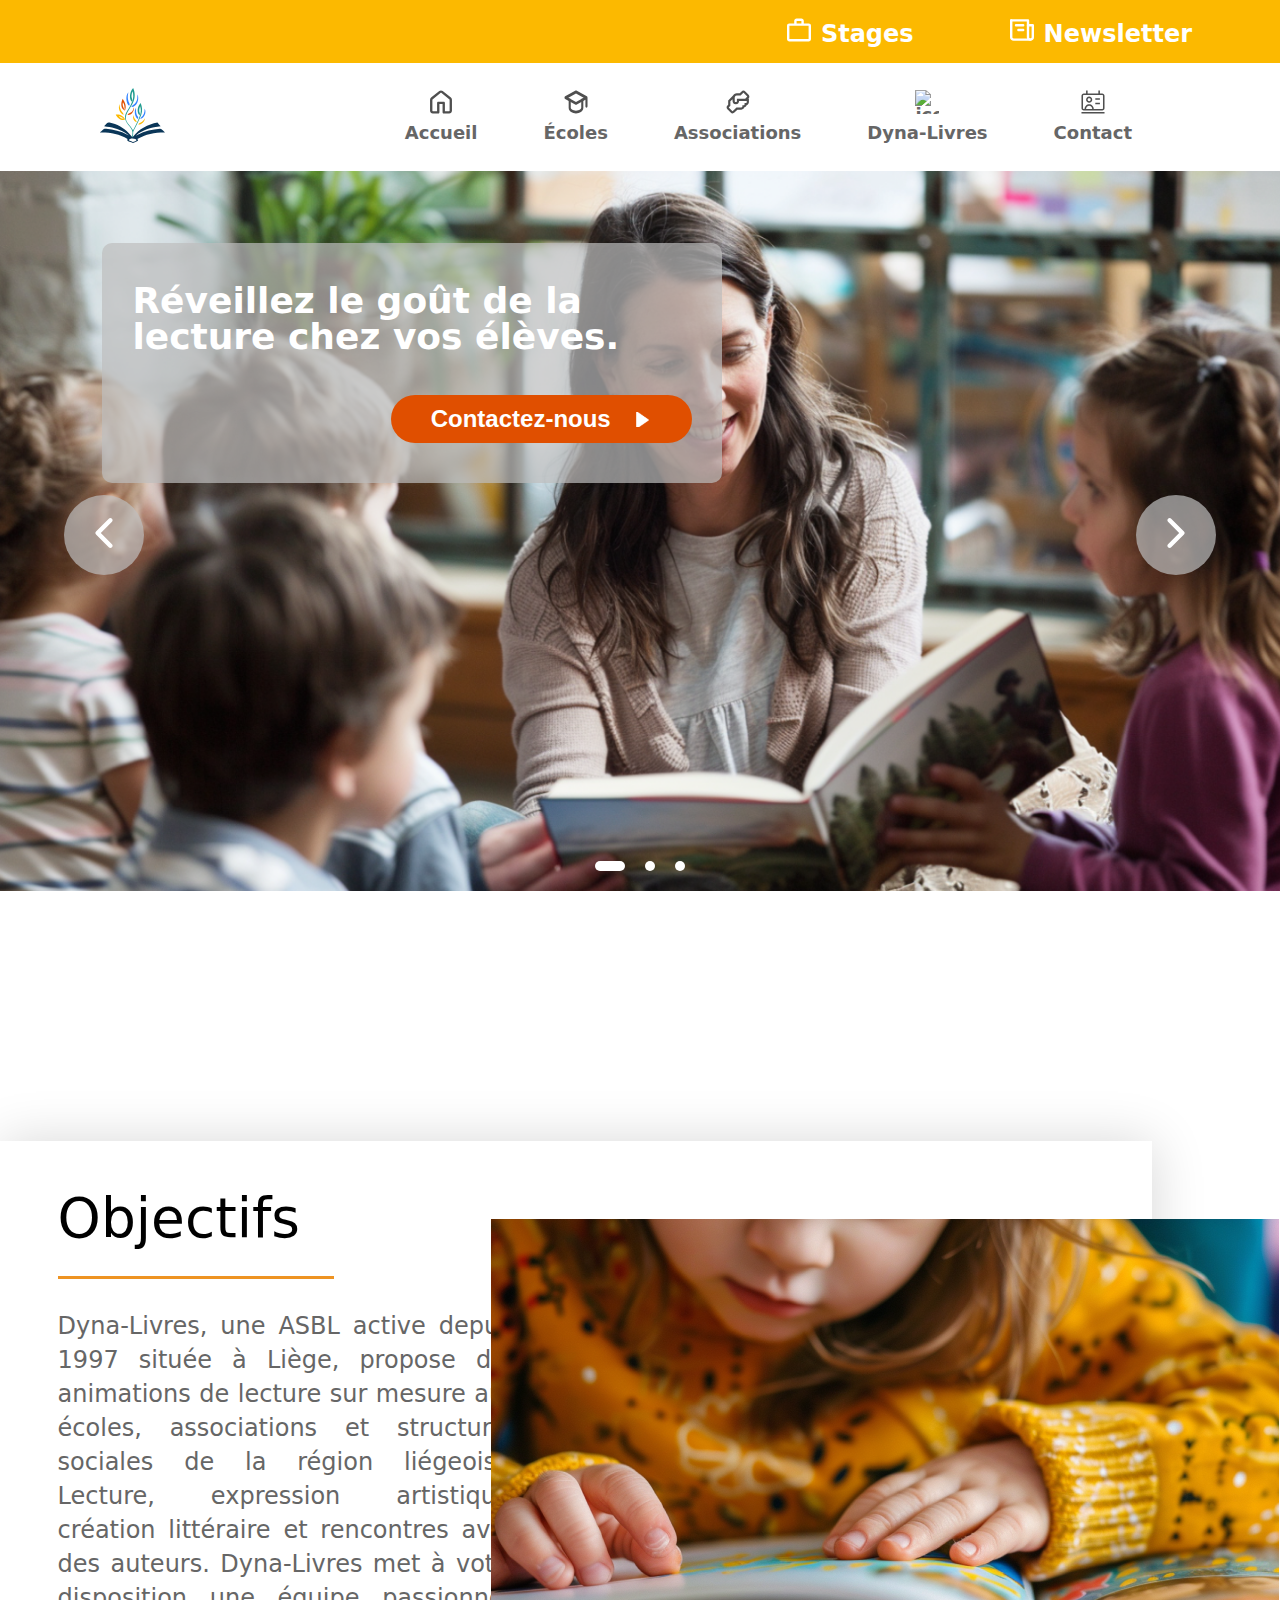
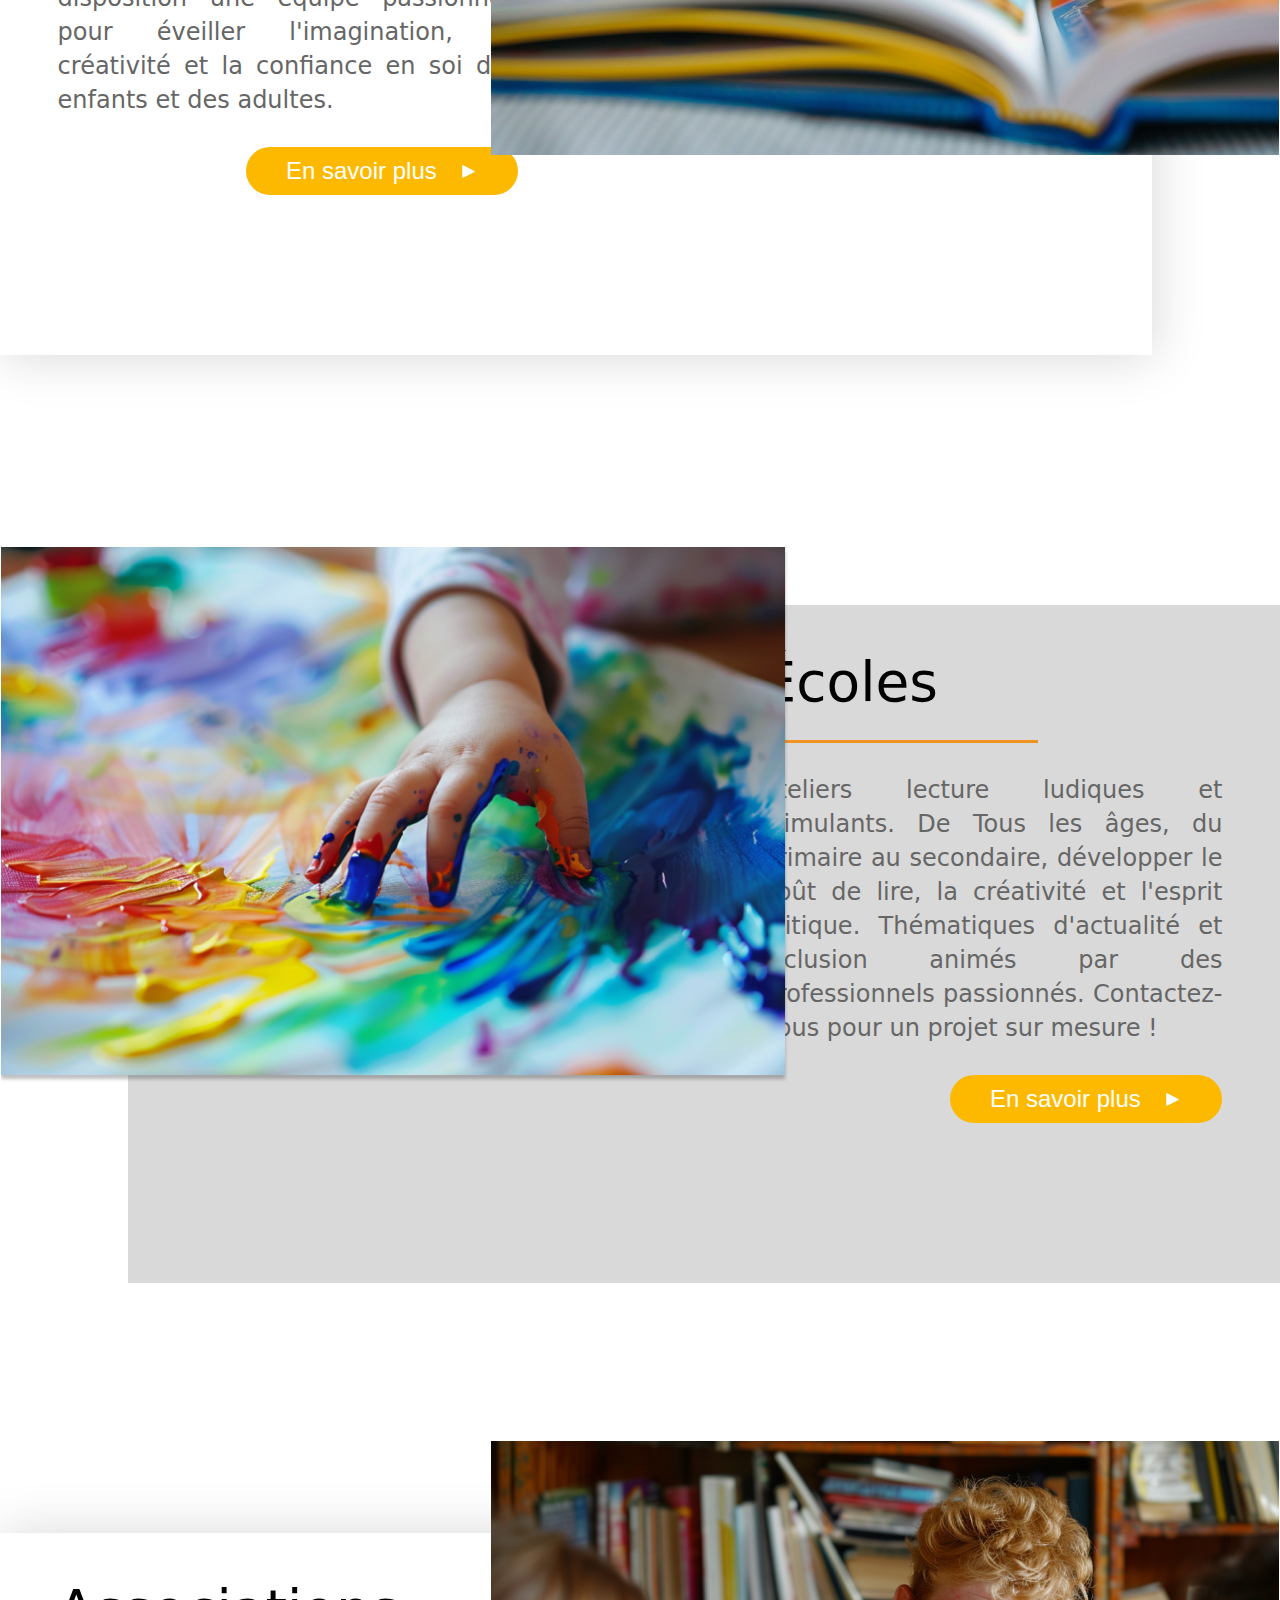
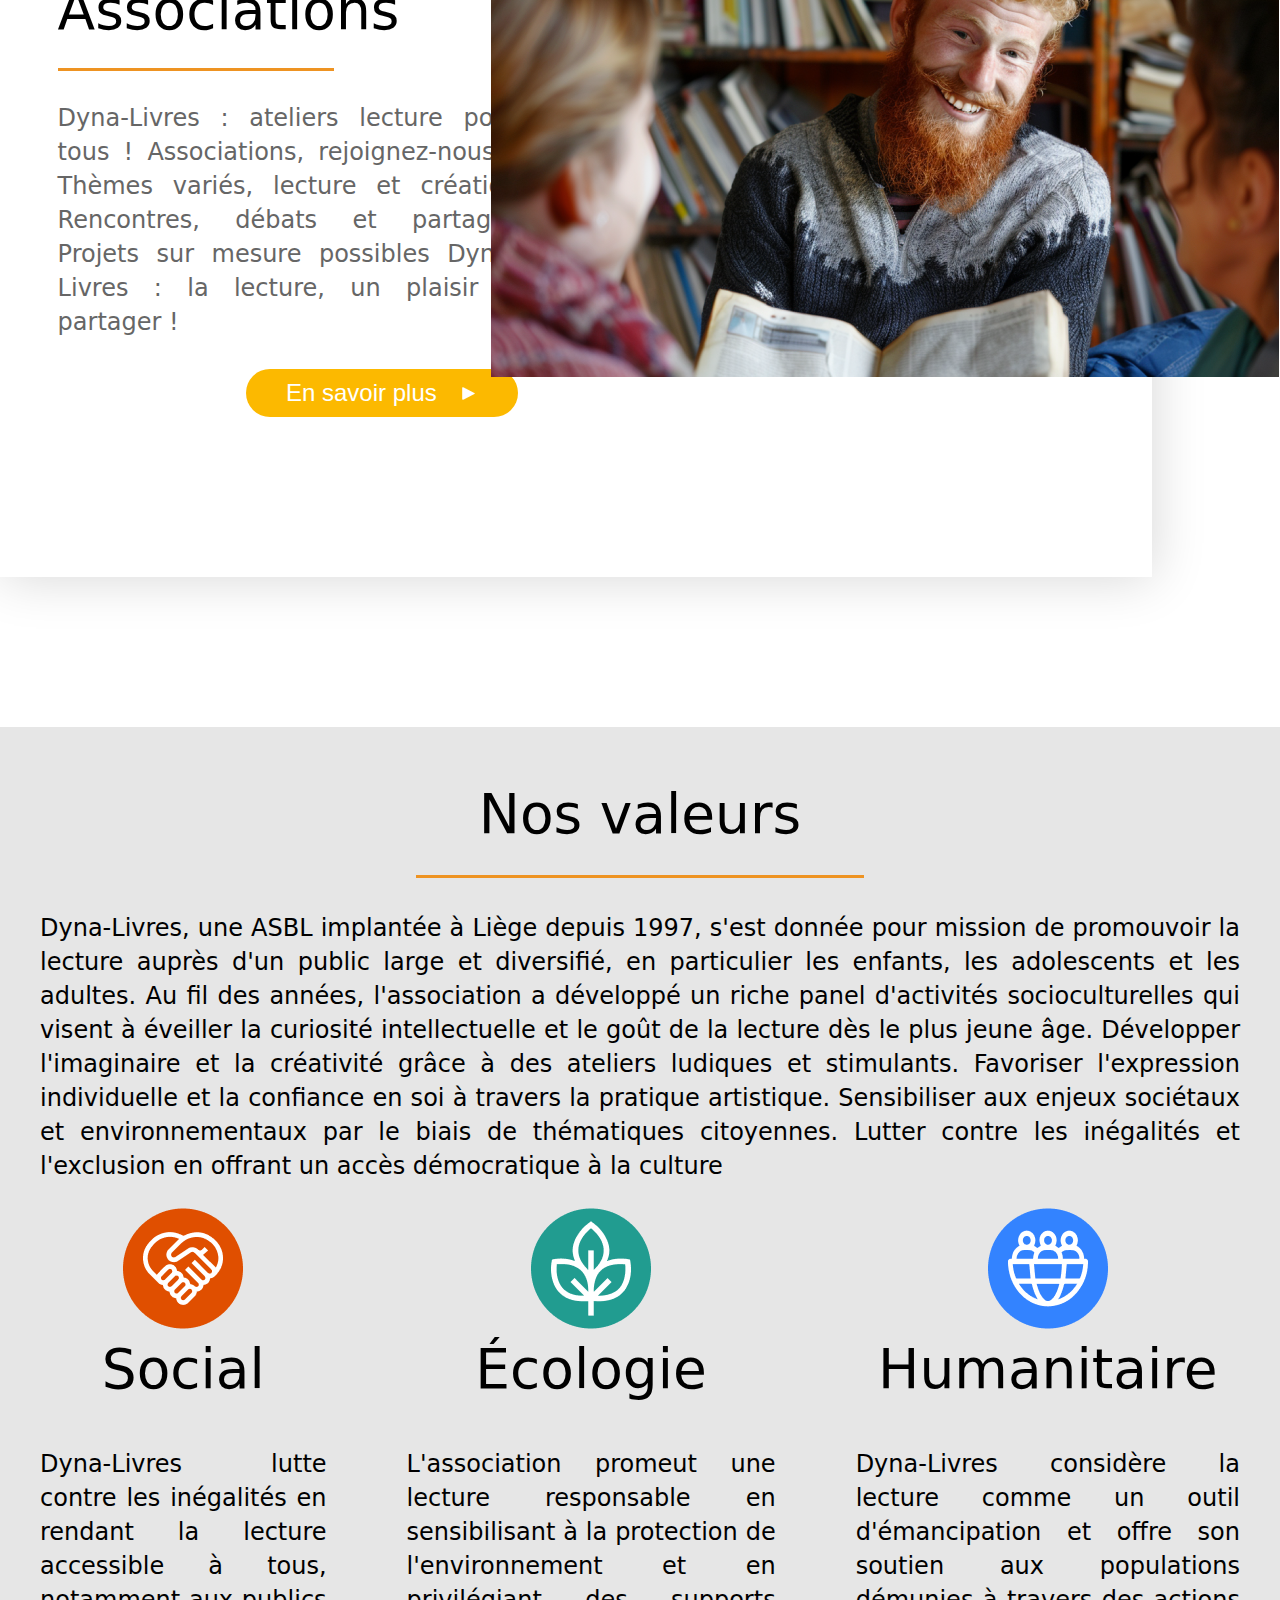
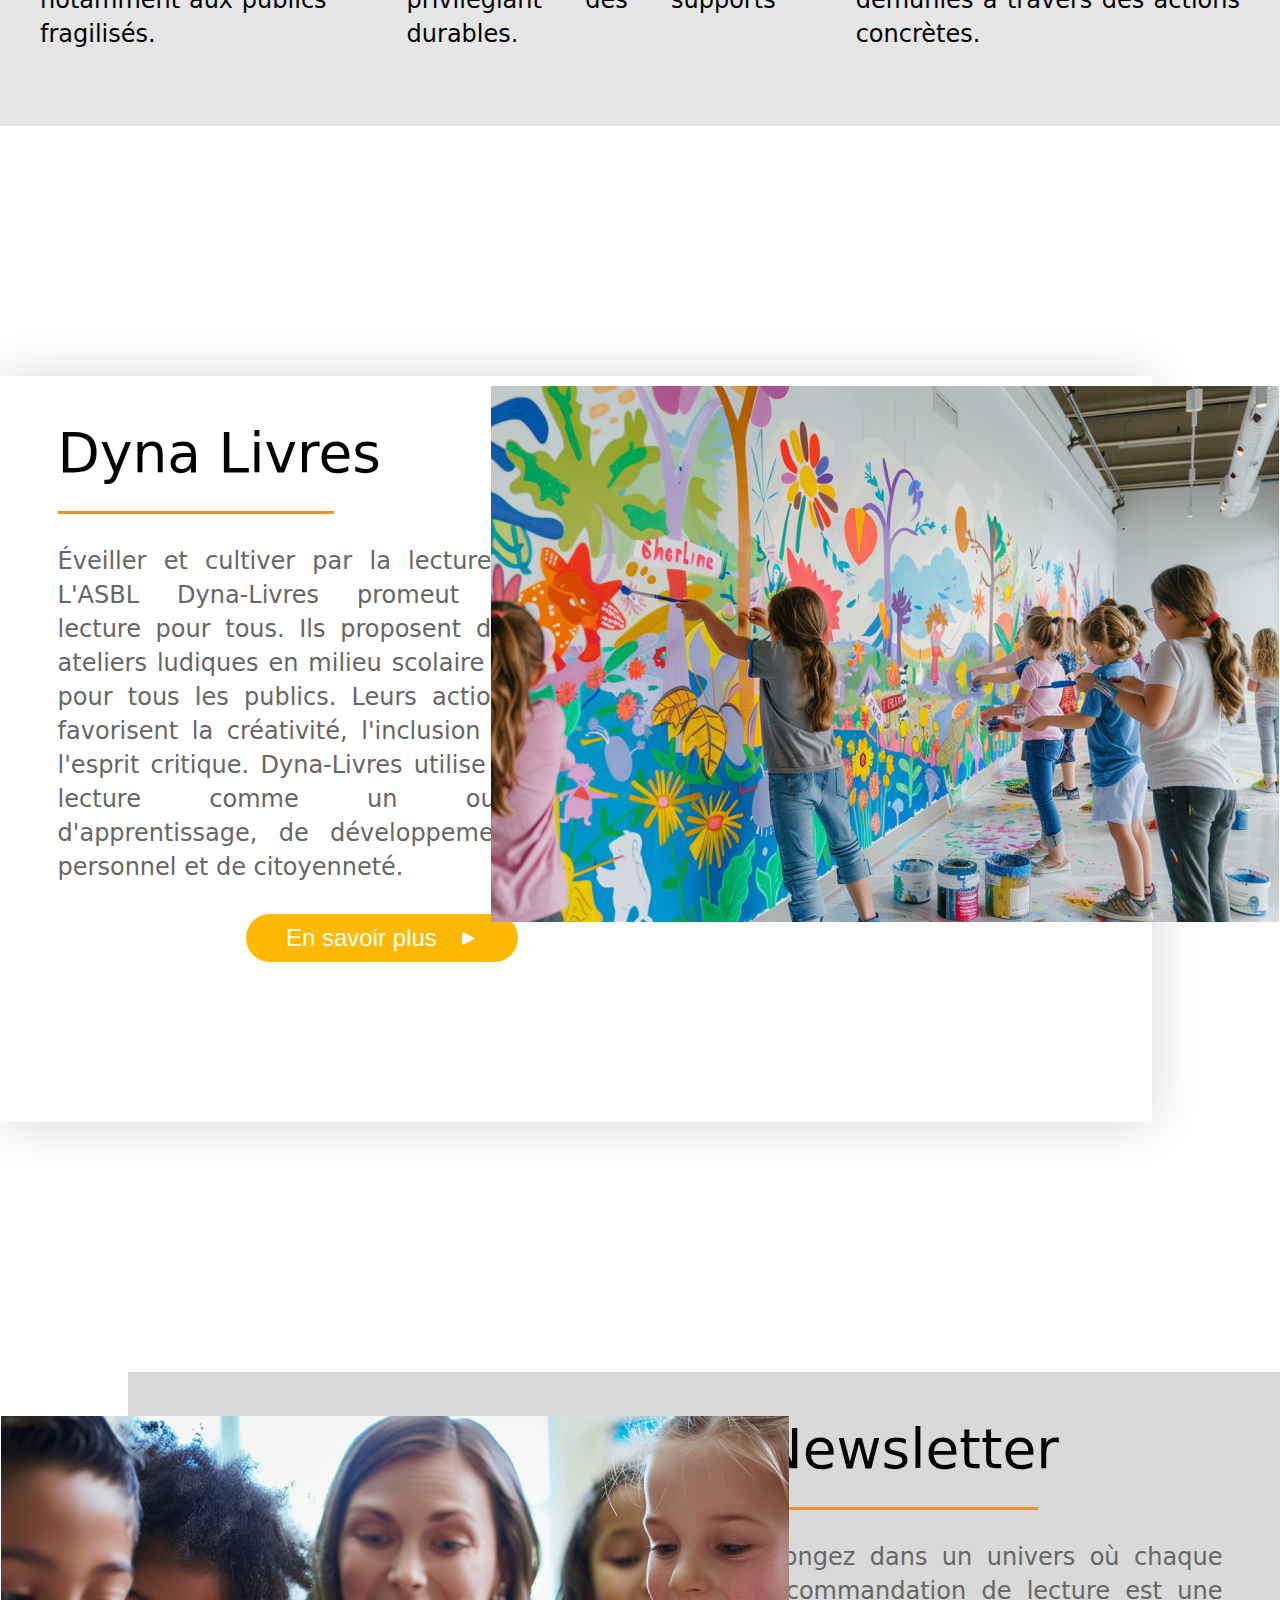
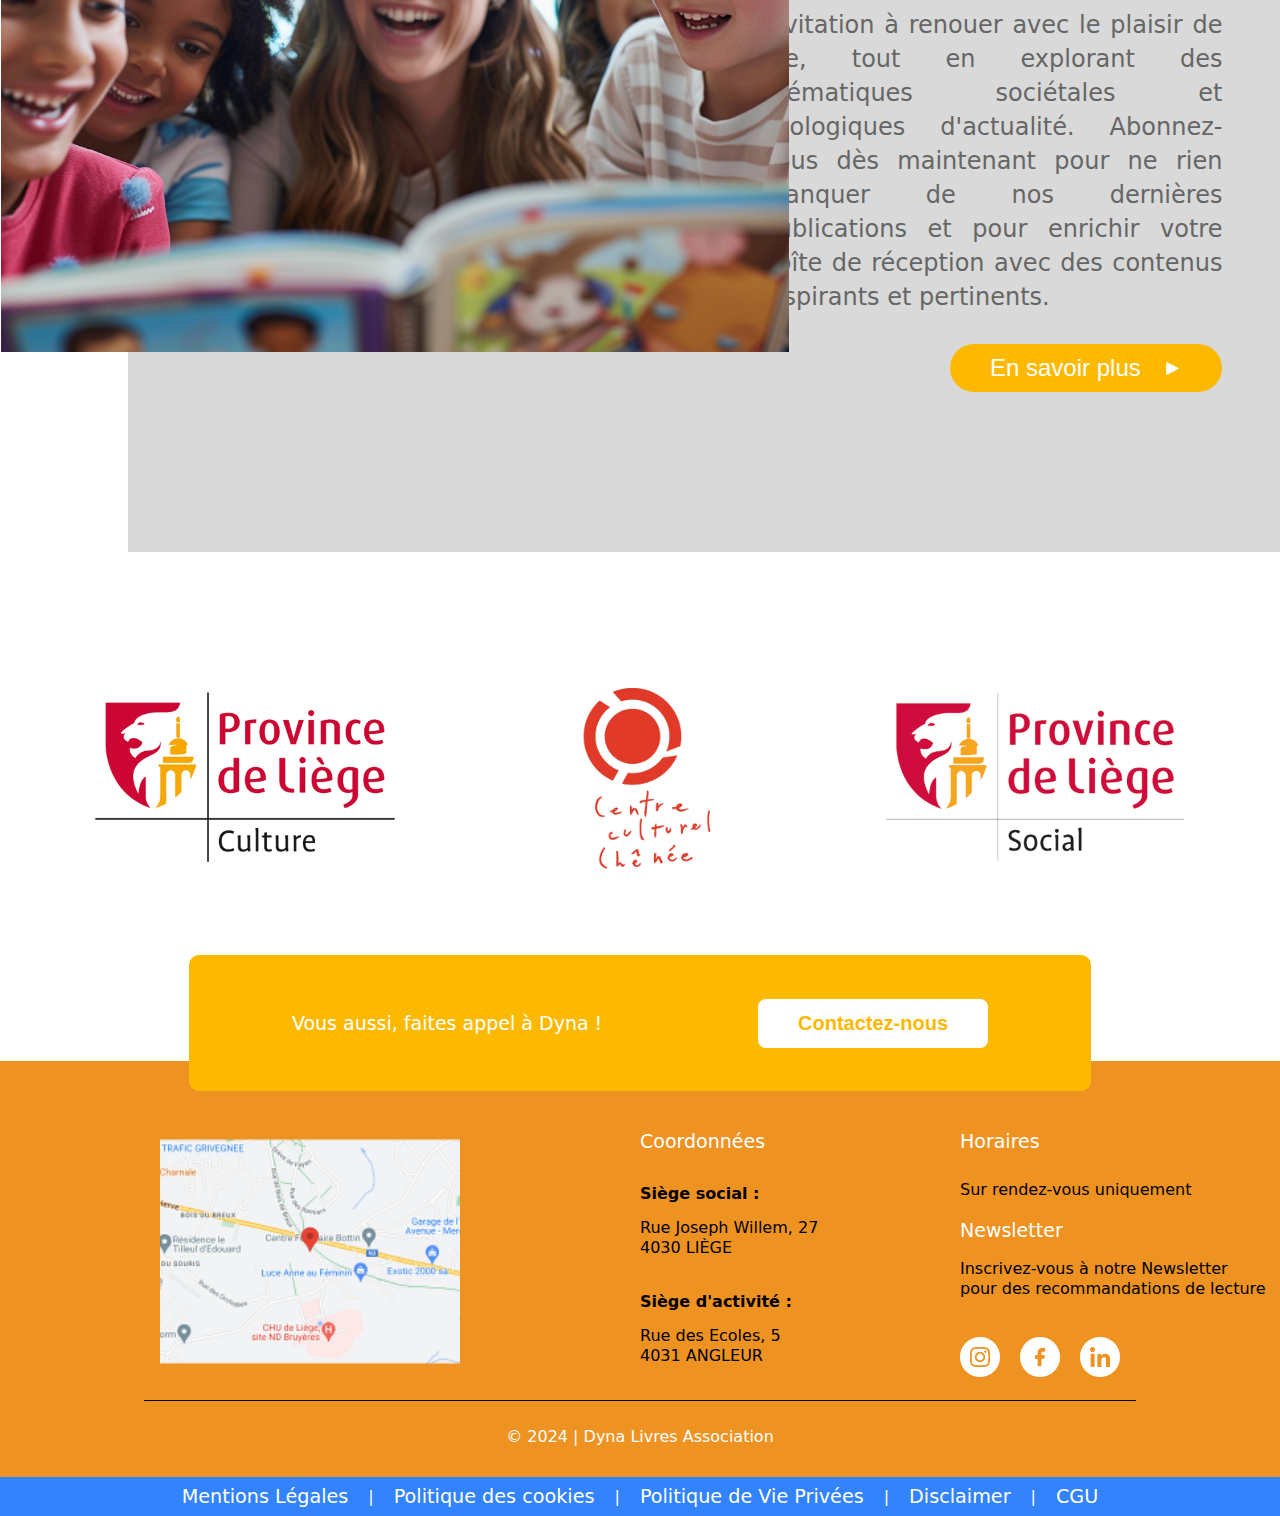
==== commit 4dfc31af: "changement liens" ====
--- a/index.html
+++ b/index.html
@@ -1,22 +1,63 @@
 <!DOCTYPE html>
-<html lang="en">
+<html lang="fr">
     <head>
         <meta charset="UTF-8">
         <meta name="viewport" content="width=device-width, initial-scale=1.0">
         <title>Dyna Livres</title>
-        <link href="/styles/global/resetGlobal.css" rel="stylesheet" type="text/css">
-        <link href="/styles/global/styleGlobal.css" rel="stylesheet" type="text/css">
-        <link href="/styles/components/carousel.css" rel="stylesheet" type="text/css">
-        <link href="/styles/components/header_&_footer.css" rel="stylesheet" type="text/css">
-        <link href="/styles/components/allBlock.css" rel="stylesheet" type="text/css">
-        <link href="/index.css" rel="stylesheet" type="text/css">
+        <link href="./styles/global/resetGlobal.css" rel="stylesheet" type="text/css">
+        <link href="./styles/global/styleGlobal.css" rel="stylesheet" type="text/css">
+        <link href="./styles/components/carousel.css" rel="stylesheet" type="text/css">
+        <link href="./styles/components/header_&_footer.css" rel="stylesheet" type="text/css">
+        <link href="./styles/components/allBlock.css" rel="stylesheet" type="text/css">
+        <link href="./index.css" rel="stylesheet" type="text/css">
     </head>
 
-    <body> 
+    <body>
+        
         <header>
-            <!-- Script header & footer => header -->
-            <span id="header"></span>
-        </header>
+            <nav>    
+                <div class="topNav stroke"> 
+                    <ul class="ulTopNav">
+                        <li>
+                            <a href="./pages/en_developpement.html"><img class="icon" src="./img/VectorStages.svg" alt="icon stages">Stages 
+                            </a>
+                        </li>
+                        <li>
+                            <a href="./pages/en_developpement.html"><img class="icon" src="./img/VectorNewsletter.svg" alt="icon Newsletter">Newsletter
+                            </a>
+                        </li>
+                    </ul>
+                </div>
+                <div class="mainNav stroke">
+                    <span>
+                        <a href="./index.html"><img src="./img/Dyna-LivresLogoNEW.svg" alt="Logo de Dynalivres"></a>
+                    </span>
+                    <span>
+                        <ul class="ulMainNav">
+                            <li>
+                                <a href="./index.html"><img class="icon" src="./img/VectorAccueil.svg" alt="icon accueil">Accueil</a>
+                            </li>
+                
+                            <li>       
+                                <a href="./pages/ecoles.html"><img class="icon" src="./img/VectorEcole.svg" alt="icon ecoles">Écoles</a>
+                            </li>
+                
+                            <li>         
+                                <a href="./pages/associations.html"><img class="icon" src="./img/VectorAssociation.svg" alt="icon association">Associations</a>
+                            </li>
+                
+                            <li>     
+                                <a href="./pages/dynaLivres.html"><img class="icon" src="./img/VectorDynalivre.svg" alt="icon Dynalivre">Dyna-Livres</a>
+                            </li>
+                
+                            <li>    
+                                <a href="./pages/contact.html"><img class="icon" src="./img/VectorContact.svg" alt="icon contact">Contact</a>
+                            </li>
+                        </ul>
+                    </span>
+                </div>
+                </nav>
+            </header>
 
         <main>
             <!-- Script => carousel -->
@@ -43,14 +84,79 @@
         </main>
 
         <footer>
-            <!-- script => header & footer -->
-            <span id="footer"></span>
+            <section class="thanks">
+                <a href="https://www.provincedeliege.be/fr/culture"><img src="./img/logoProvinceLiegeCulture.png" alt="Logo Province de Liege Culture"></a>
+                <a href="https://cheneeculture.be/"><img src="./img/logoCentreCulturelChenee.png" alt="Logo Centre Culturel Chênée"></a>
+                <a href="https://www.provincedeliege.be/social"><img src="./img/logoProvinceLiegeSocial.png" alt="Logo Province de Liege Social"></a>
+            </section>    
+            <section> <!-- tout le footer en orange -->
+                <div class="panelContact"> <!-- truc en jaune chiant -->
+                    <p>Vous aussi, faites appel à Dyna !</p>
+                    <article>
+                        <a href="./pages/contact.html"><button type="button">Contactez-nous</button></a>
+                    </article>
+                </div>
+                <div class="block_infoUnderlineFooter"> <!-- le contenu -->
+                    <div class="blockInfo"> <!-- le contenu -->
+                        <div class="column" id="GoogleMaps"> <!-- google maps -->
+                            <img src="./img/Maps.png" alt="Google Maps">
+                        </div>
+                        <div class="column" id="element"> <!-- texte -->
+                            <span>
+                                <h2>Coordonnées</h2>
+                                <p1>Siège social :</p1>
+                                <br>
+                                <p2>Rue Joseph Willem, 27<br>4030 LIÈGE</p2>
+                            </span>
+                            <span>
+                                <p1>Siège d'activité :</p1>
+                                <br>
+                                <p2>Rue des Ecoles, 5<br>4031 ANGLEUR</p2>
+                            </span>
+                        </div>
+                        <div class="column" id="element">
+                            <span>
+                                <h2 class="h2Special">Horaires</h2>
+                                <p2>Sur rendez-vous uniquement</p2>
+                            </span>
+                            <span>
+                                <h2>Newsletter</h2>
+                                <p2>Inscrivez-vous à notre Newsletter<br> pour des recommandations de lecture</p2>
+                                <br>
+                            </span>
+                            <span class="media">
+                                <a href=""><img src="./img/Instagram icon.png" alt="Logo d'Instagram"></a>
+                                <a href=""><img src="./img/Facebook icon.png" alt="Logo de Facebook"></a>
+                                <a href=""><img src="./img/Linkedin icon.png" alt="Logo de Linkedin"></a>
+                            </span>
+                        </div>
+                    </div>
+                    <div class="blockUnderlineFooter">
+                        <hr class="underlineFooter">
+                        <p> © 2024 | Dyna Livres Association </p>
+                    </div>
+                </div>
+            
+                </div>
+                    <div class="legalNotice">
+                        <a href="./pages/en_developpement.html">Mentions Légales</a>
+                        <p>|</p>
+                        <a href="./pages/en_developpement.html">Politique des cookies</a>
+                        <p>|</p>
+                        <a href="./pages/en_developpement.html">Politique de Vie Privées</a>
+                        <p>|</p>
+                        <a href="./pages/en_developpement.html">Disclaimer</a>
+                        <p>|</p>
+                        <a href="./pages/en_developpement.html">CGU</a>
+                    </div>
+                </div>
+            </section>
         </footer>
  
-        <script src="/script/components/header_&_footer.js"></script>
-        <script src="/script/components/carousel.js"></script>
-        <script src="/script/components/blockLeft.js"></script>
-        <script src="/script/components/blockCenter.js"></script>
-        <script src="/script/components/blockRight.js"></script>
+        <script src="./script/components/header_&_footer.js"></script>
+        <script src="./script/components/carousel.js"></script>
+        <script src="./script/components/blockLeft.js"></script>
+        <script src="./script/components/blockCenter.js"></script>
+        <script src="./script/components/blockRight.js"></script>
     </body>
 </html>--- a/styles/global/styleGlobal.css
+++ b/styles/global/styleGlobal.css
@@ -9,6 +9,7 @@
   border-radius: 1000px;
   color: white;
   font-size: 24px;
+  cursor: pointer;
 }
 
 .buttonInfo img {
@@ -25,6 +26,7 @@
   border-radius: 1000px;
   color: white;
   font-size: 24px;
+  cursor: pointer;
 }
 
 .buttonCTA img {
--- a/styles/components/carousel.css
+++ b/styles/components/carousel.css
@@ -80,6 +80,7 @@
   border: none;
   font-family: monospace;
   font-weight: bold;
+  cursor: pointer;
 }
 
 /*---- Carousel - navigation bootton dynamique ----*/
@@ -95,6 +96,7 @@
   justify-content: center;
 }
 .slider .dots li {
+  cursor: pointer;
   list-style: none;
   width: 10px;
   height: 10px;
--- a/styles/components/header_&_footer.css
+++ b/styles/components/header_&_footer.css
@@ -96,7 +96,17 @@
   justify-content: center;
   align-items: center;
   text-align: center;
-  padding-left: 90px;
+  padding-left: 50px;
+}
+.mainNav li a {
+  display: flex;
+  flex-direction: column;
+  justify-content: center;
+  align-items: center;
+  text-align: center;
+}
+.mainNav li a img{
+  padding: 0 0 10px 0;
 }
 
 .mainNav .icon {
@@ -184,7 +194,7 @@
 .panelContact a button:hover {
   background-color: rgb(240, 240, 240);
   text-align: center;
-  font-size: 28px;
+  font-size: 20px;
 }
 
 /*---- info (footer) ----*/
--- a/styles/components/allBlock.css
+++ b/styles/components/allBlock.css
@@ -89,6 +89,7 @@
 .blockLeft div:first-child {
   margin-left: 5%;
   width: 40%;
+  margin-bottom: 80px;
 }
 
 .blockLeft h2 {
@@ -132,6 +133,7 @@
 .blockRight div:last-child {
   margin-right: 5%;
   width: 40%;
+  margin-bottom: 80px;
 }
 
 .blockRight h2 {
